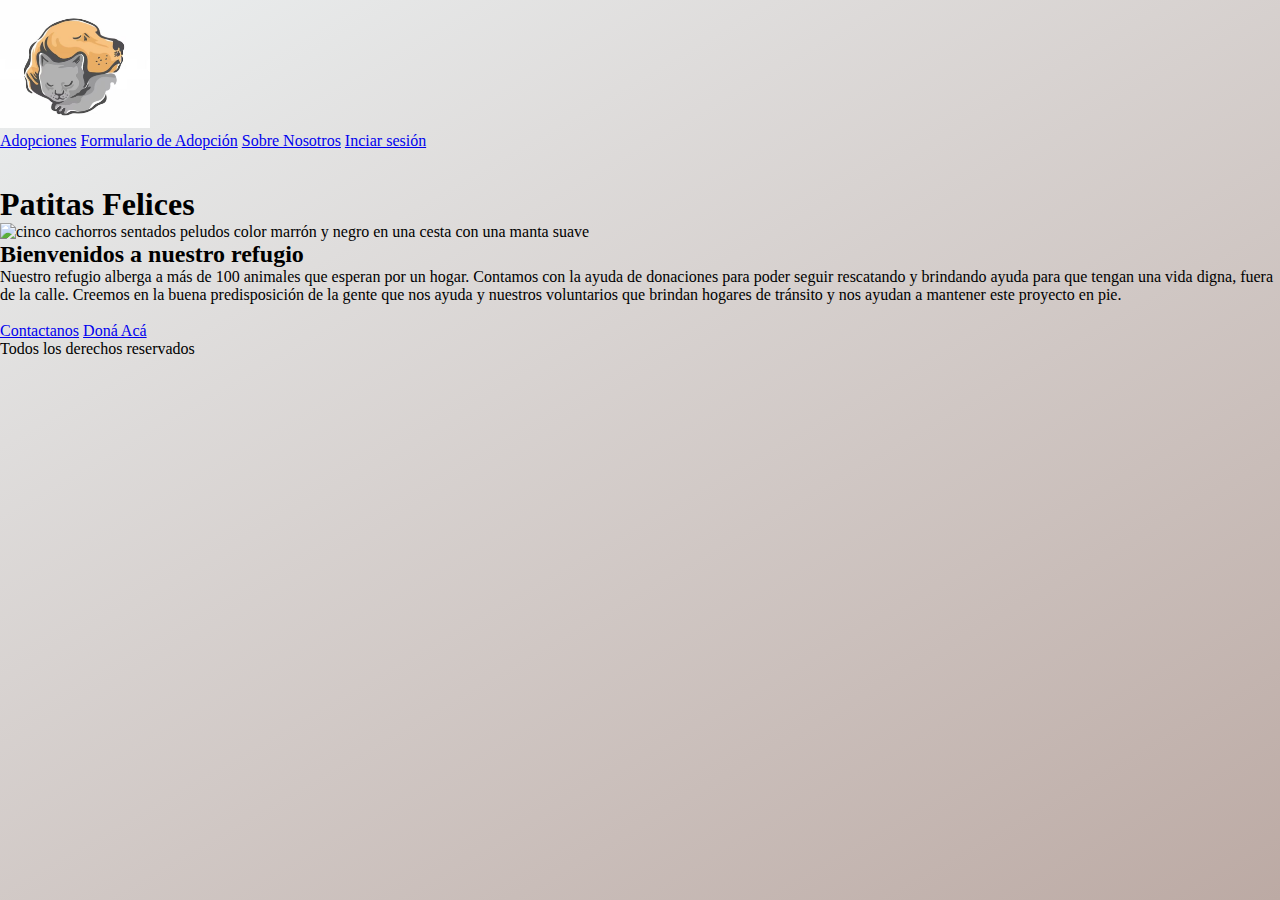
==== index.html @ c06c559c "cambios" ====
<!DOCTYPE html>
<html lang="es">
  <head>
    <meta charset="UTF-8" />
    <meta name="viewport" content="width=device-width, initial-scale=1.0" />
    <title>Patitas Felices</title>
    <link rel="icon" href="img/logo.jpg" />
    <link rel="stylesheet" href="css/style.css" />
  </head>
  <body>
    <header>
      <a href="index.html">
        <img
          src="img/logo-patitas-felices.JPG"
          alt="logo perro y gato del refugio"
          width="150px"
        />
      </a>
      <nav>
        <a href="adopciones.html">Adopciones</a>
        <a href="form.html">Formulario de Adopción</a>
        <a href="nosotros.html">Sobre Nosotros</a>
        <a href="login.html">Inciar sesión</a>
      </nav>
      <br /><br />
    </header>
    <main>
      <h1>Patitas Felices</h1>
      <section>
        <img
          src="img/cachorros-inicio.jpg"
          alt="cinco cachorros sentados peludos color marrón y negro en una cesta con una manta suave"
          width="800"
        />
  
          <h2>Bienvenidos a nuestro refugio</h2>

          <p>
            Nuestro refugio alberga a más de 100 animales que esperan por un
            hogar. Contamos con la ayuda de donaciones para poder seguir
            rescatando y brindando ayuda para que tengan una vida digna, fuera
            de la calle. Creemos en la buena predisposición de la gente que nos
            ayuda y nuestros voluntarios que brindan hogares de tránsito y nos
            ayudan a mantener este proyecto en pie.
          </p>
          <br />
        
      </section>
    </main>
    <footer>
      <a href="contacto">Contactanos</a>
      <a href="donaciones">Doná Acá</a>
      <p>Todos los derechos reservados</p>
    </footer>
  </body>
</html>
---- css/style.css ----
* {
    margin: 0;
    padding: 0;
}

body{
    font-family: Verdana;
    background: linear-gradient(150deg,#ecf0f1, #bcaaa4);
    height: 100vh;
}

.formulario{
    position: absolute;
    padding: 30px;
    top: 50%;
    left: 50%;
    transform: translate(-50%, -50%);
    width: 400px;
    background: white;
    border-radius: 10px;
    
}

.formulario h1 {
    text-align: center;
    color: #383737;
    padding: 0 0 20px 0;
    border-bottom: 1px solid silver;
}

.formulario form {
    padding: 0 40px;
    box-sizing: border-box;
}

form .username {
    position: relative;
    border-bottom: 2px solid #adadad;
    margin: 30px 0;
}

.username input{
    width: 100%;
    padding: 0 5px;
    height: 40px;
    font-size: 16px;
    border: none;
    background: none;
    outline: none;

}

.username label{
    position: absolute;
    top: 50%;
    left: 5px;
    color: #adadad;
    transform: translateY(-50%);
    font-size: 16px;
    transition: .5s;
    
}

.username span::before{
    content: '';
    position: absolute;
    top: 40px;
    left: 0;
    width: 100%;
    height: 2px;
    background: #383737;
    transition: .5s;
}

.username input:focus ~ label,
.username input:focus ~ label{
    top: -5px;
    color:#383737;
}

.username input:focus ~ span ::before,
.username input:focus ~ span::before{
    width: 100%;
}

.recordar{
    margin: -5px 0 20px 5px;
    color: blue;
    cursor: pointer;
}

.recordar:hover{
    text-decoration: underline;
}

input[type="submit"]{
    width: 100%;
    height: 50px;
    border: 1px solid;
    background: #94847e;
    border-radius: 25px;
    font-size: 18px;
    color: white;
    cursor: pointer;
    outline: none;
}

input[type="submit"]:hover{
    border-color: #383737;
    transition: .5s;
}

.registrarse{
    margin: 30px 0;
    text-align: center;
    font-size: 16px;
    color: #383737;
}

.registrarse a{
    color: blue;
    text-decoration: none;
}

.registrarse a:hover{
    text-decoration: underline;
}
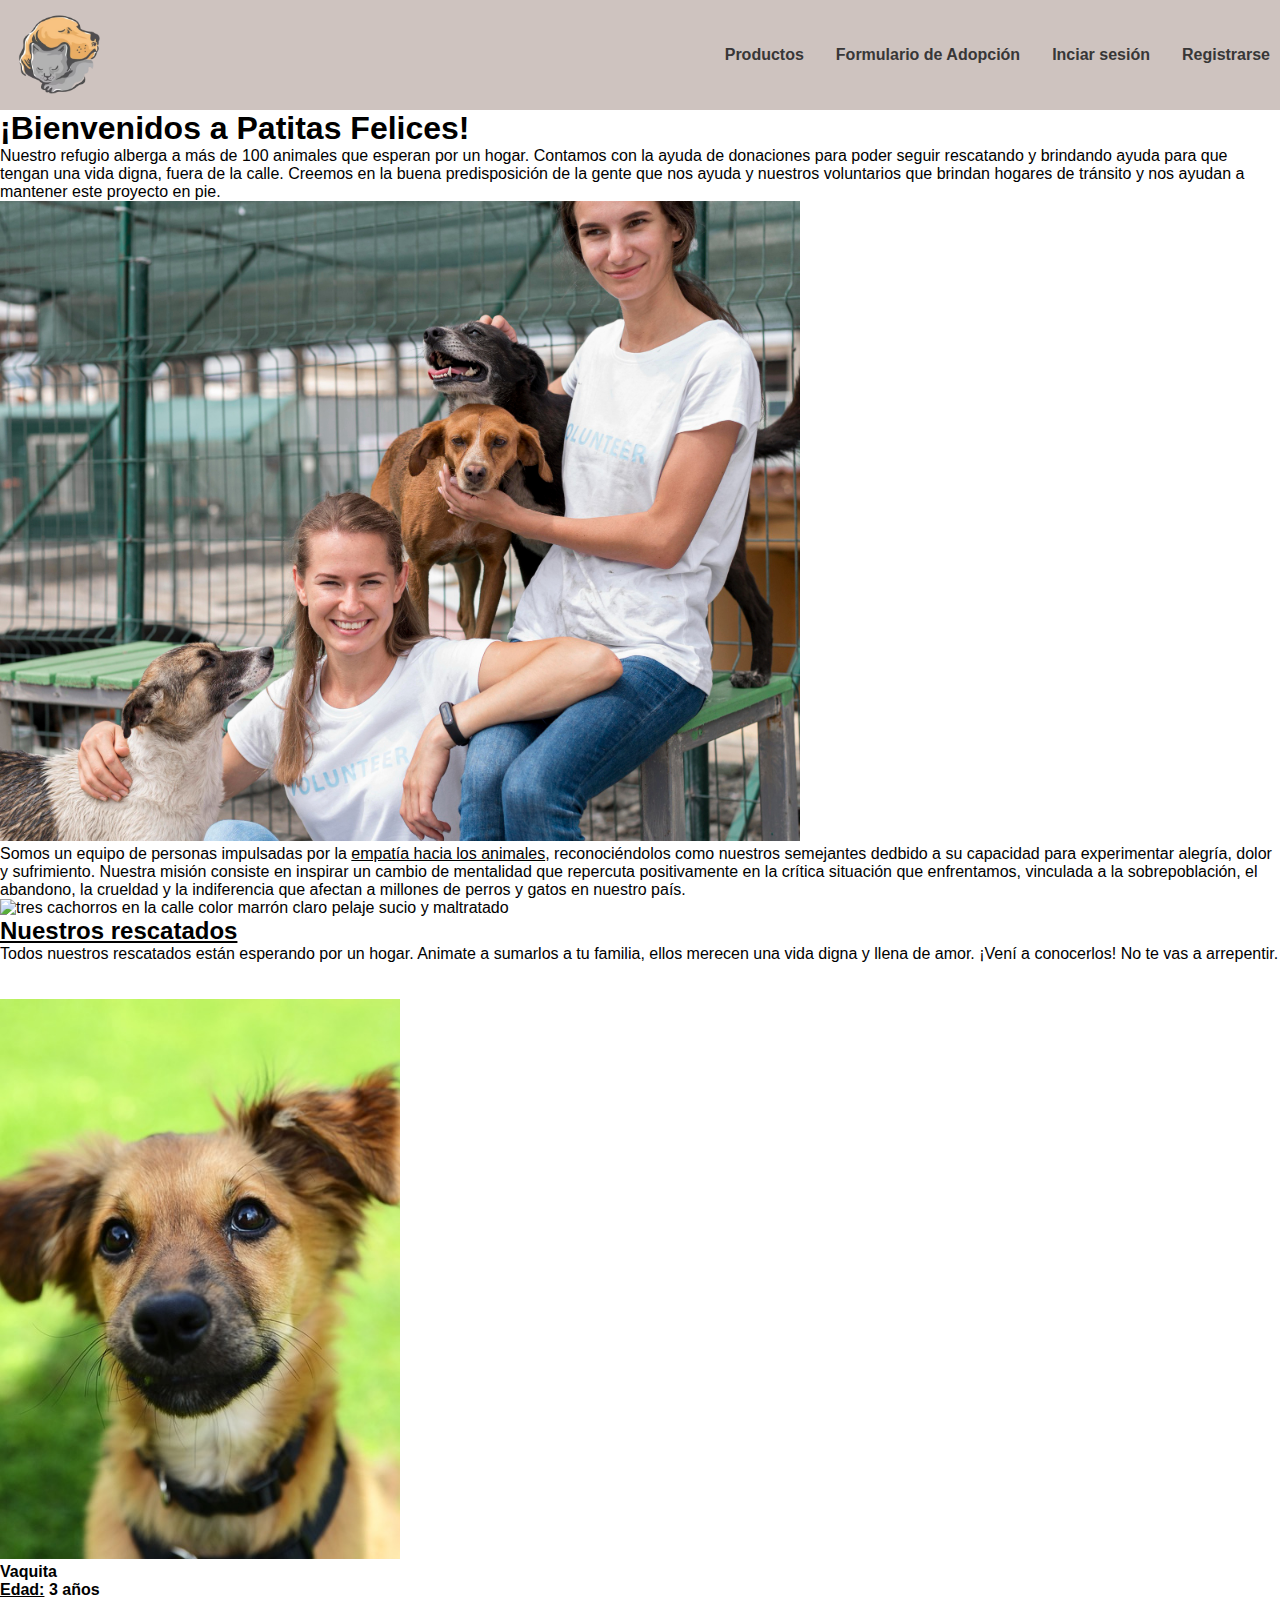
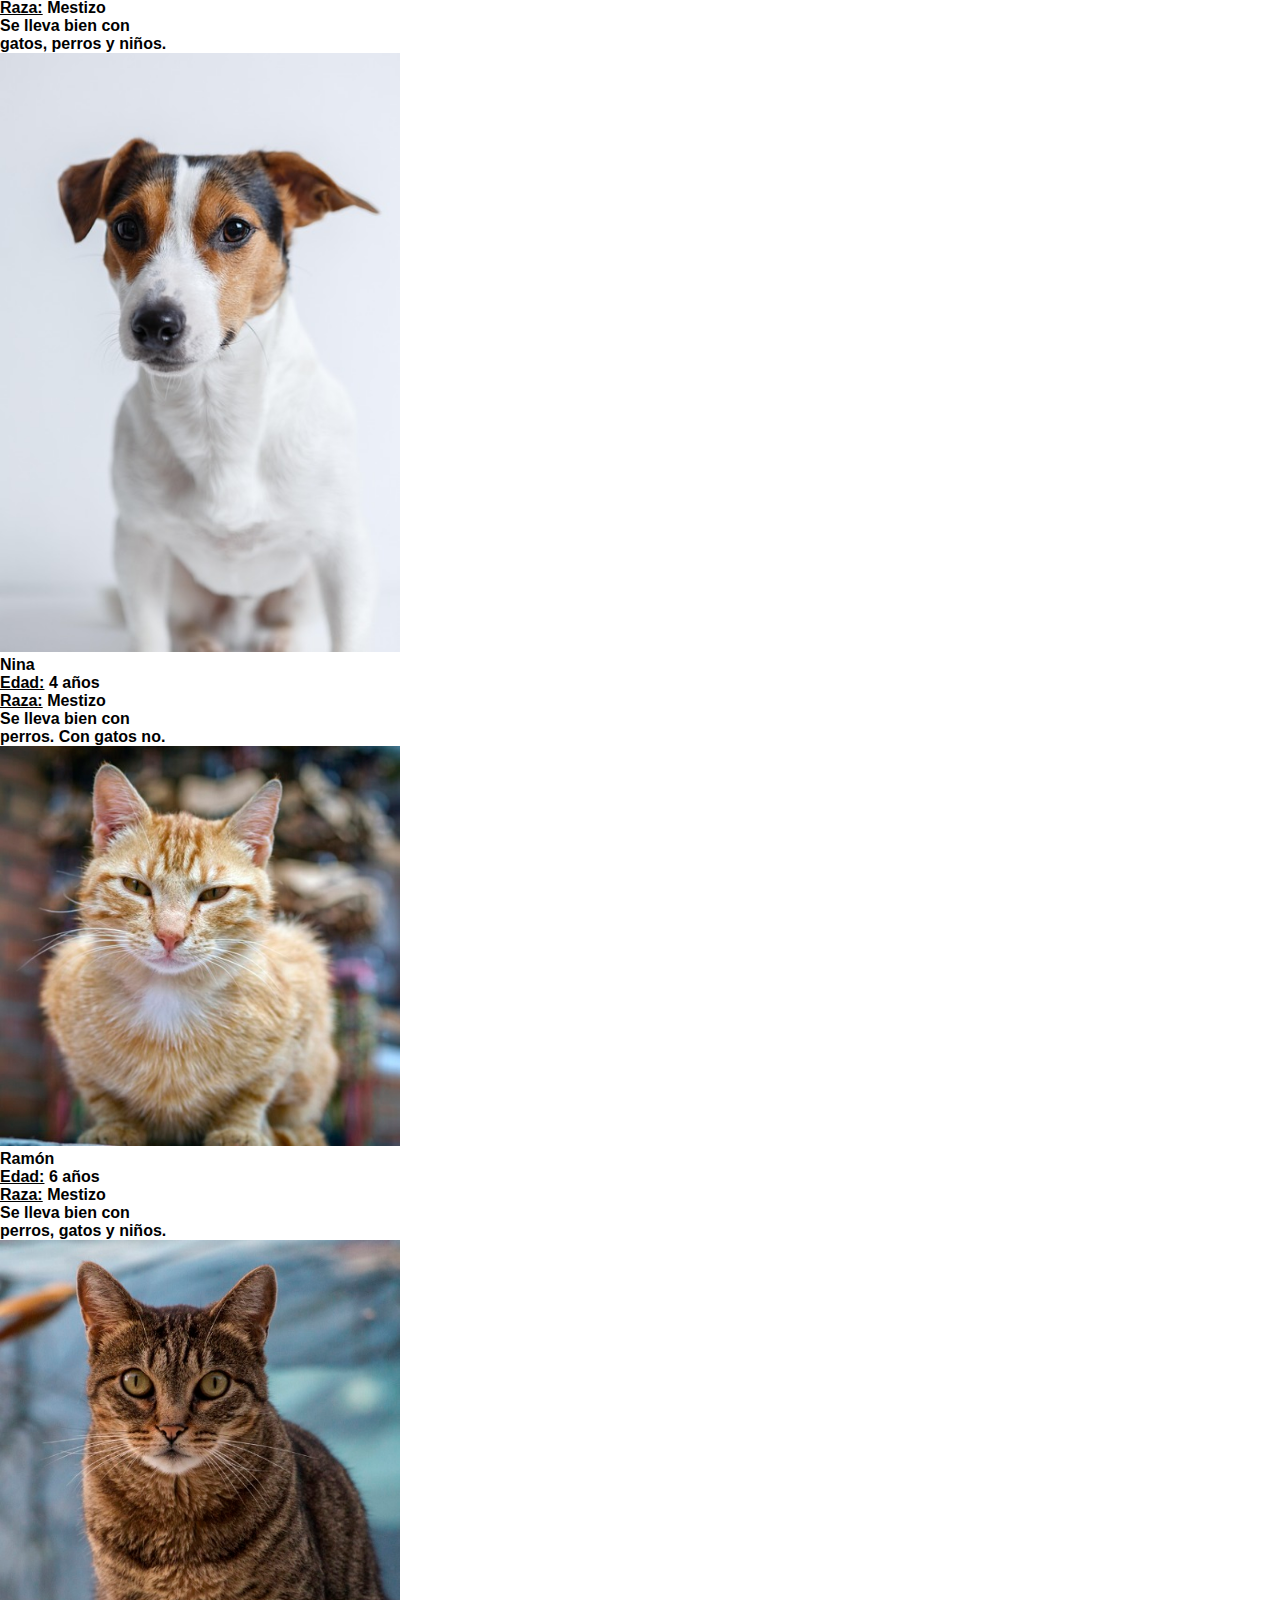
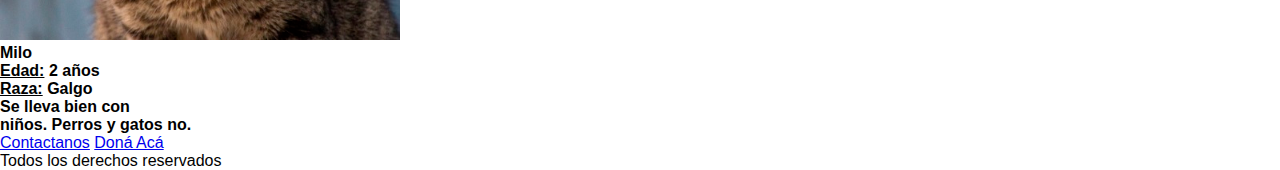
==== commit e144d78f: "cambios header, body, nav y colores" ====
--- a/index.html
+++ b/index.html
@@ -4,47 +4,122 @@
     <meta charset="UTF-8" />
     <meta name="viewport" content="width=device-width, initial-scale=1.0" />
     <title>Patitas Felices</title>
-    <link rel="icon" href="img/logo.jpg" />
+    <link rel="icon" href="img/favicon.PNG" />
     <link rel="stylesheet" href="css/style.css" />
   </head>
   <body>
     <header>
       <a href="index.html">
-        <img
-          src="img/logo-patitas-felices.JPG"
+        <img class="logo-inicio"
+          src="img/favicon.PNG"
           alt="logo perro y gato del refugio"
-          width="150px"
+          width="100px"
         />
       </a>
-      <nav>
-        <a href="adopciones.html">Adopciones</a>
+      <nav class="nav-list">
+        <a href="productos.html">Productos</a>
         <a href="form.html">Formulario de Adopción</a>
-        <a href="nosotros.html">Sobre Nosotros</a>
         <a href="login.html">Inciar sesión</a>
+        <a href="registro.html">Registrarse</a>
       </nav>
-      <br /><br />
     </header>
     <main>
-      <h1>Patitas Felices</h1>
+      
       <section>
+      
+        <h1>¡Bienvenidos a Patitas Felices!</h1>
+
+        <p>
+          Nuestro refugio alberga a más de 100 animales que esperan por un
+          hogar. Contamos con la ayuda de donaciones para poder seguir
+          rescatando y brindando ayuda para que tengan una vida digna, fuera de
+          la calle. Creemos en la buena predisposición de la gente que nos ayuda
+          y nuestros voluntarios que brindan hogares de tránsito y nos ayudan a
+          mantener este proyecto en pie.
+        </p>
+        
         <img
-          src="img/cachorros-inicio.jpg"
-          alt="cinco cachorros sentados peludos color marrón y negro en una cesta con una manta suave"
+        src="img/rescatistas.jpg"
+        alt="rescatistas con perros en el refugio"
+        width="800px"
+      />
+      <p>
+        Somos un equipo de personas impulsadas por la
+        <u>empatía hacia los animales</u>, reconociéndolos como nuestros
+        semejantes dedbido a su capacidad para experimentar alegría, dolor y
+        sufrimiento. Nuestra misión consiste en inspirar un cambio de
+        mentalidad que repercuta positivamente en la crítica situación que
+        enfrentamos, vinculada a la sobrepoblación, el abandono, la crueldad y
+        la indiferencia que afectan a millones de perros y gatos en nuestro
+        país.
+      </p>
+        <img
+          src="img/perritos-inicio.jpg"
+          alt="tres cachorros en la calle color marrón claro pelaje sucio y maltratado"
           width="800"
         />
-  
-          <h2>Bienvenidos a nuestro refugio</h2>
+        
+        <h2><u>Nuestros rescatados</u></h2>
+    <p>
+      Todos nuestros rescatados están esperando por un hogar. Animate a sumarlos
+      a tu familia, ellos merecen una vida digna y llena de amor. ¡Vení a
+      conocerlos! No te vas a arrepentir.
+    </p>
+    <br /><br />
+    <section class="adopciones">
+      <div class="galeria">
+        <div class="cajas-galeria">
+          <div class="caja-img">
+            <img src="img/perro-1.jpg" alt="vaquita" width="400" />
+          </div>
+          <p><b>Vaquita</b></p>
+          <b>
+            <u>Edad:</u> 3 años <br />
+            <u>Raza:</u> Mestizo <br />
+            Se lleva bien con <br />
+            gatos, perros y niños.</b
+          >
+        </div>
 
-          <p>
-            Nuestro refugio alberga a más de 100 animales que esperan por un
-            hogar. Contamos con la ayuda de donaciones para poder seguir
-            rescatando y brindando ayuda para que tengan una vida digna, fuera
-            de la calle. Creemos en la buena predisposición de la gente que nos
-            ayuda y nuestros voluntarios que brindan hogares de tránsito y nos
-            ayudan a mantener este proyecto en pie.
-          </p>
-          <br />
-        
+        <div class="cajas-galeria">
+          <div class="caja-img">
+            <img src="img/perro-2.jpg" alt="nina" width="400" />
+          </div>
+          <p><b>Nina</b></p>
+          <b>
+            <u>Edad:</u> 4 años <br />
+            <u>Raza:</u> Mestizo <br />
+            Se lleva bien con <br />
+            perros. Con gatos no.</b
+          >
+        </div>
+
+        <div class="cajas-galeria">
+          <div class="caja-img">
+            <img src="img/gato-1.jpg" alt="blacky" width="400" />
+          </div>
+          <p><b>Ramón</b></p>
+          <b>
+            <u>Edad:</u> 6 años <br />
+            <u>Raza:</u> Mestizo <br />
+            Se lleva bien con <br />
+            perros, gatos y niños.</b
+          >
+        </div>
+
+        <div class="cajas-galeria">
+          <div class="caja-img">
+            <img src="img/gato-2.jpg" alt="milo" width="400" />
+          </div>
+          <p><b>Milo</b></p>
+          <b>
+            <u>Edad:</u> 2 años <br />
+            <u>Raza:</u> Galgo <br />
+            Se lleva bien con <br />
+            niños. Perros y gatos no.</b
+          >
+        </div>
+      </div>
       </section>
     </main>
     <footer>
--- a/css/style.css
+++ b/css/style.css
@@ -1,23 +1,71 @@
 * {
     margin: 0;
     padding: 0;
-}
-
-body{
-    font-family: Verdana;
-    background: linear-gradient(150deg,#ecf0f1, #bcaaa4);
-    height: 100vh;
-}
+    box-sizing: border-box;
+}
+
+body {
+    display: flex;
+    flex-direction: column;
+    min-height: 100vh;
+    font-family: "Roboto", sans-serif;
+}
+
+header{
+    display: flex;
+    align-items: center;
+    justify-content: space-between;
+    padding: 10px;
+    background-color: #cec3bf ;
+    font-weight: bold;
+    
+}
+
+.logo-inicio{
+    max-width: 15rem;
+
+ }
+
+
+.nav-list {
+    list-style-type: none;
+    display: flex;
+    gap: 2rem;
+     
+}
+
+.nav-list a {
+    text-decoration: none;
+    color: #383737;
+}
+
+.nav-list a:hover{
+    background-color:#94847e ;
+    color: white;
+    border-radius: 10px;
+    padding: 8px;
+    transition: .3s;
+   
+
+}
+
+ .bodyformularios{
+    
+    background: #ecf0f1;
+    min-height: 100vh;
+}
+
 
 .formulario{
     position: absolute;
     padding: 30px;
-    top: 50%;
+    top: 55%;
     left: 50%;
     transform: translate(-50%, -50%);
     width: 400px;
-    background: white;
+    background: rgb(253, 253, 253);
     border-radius: 10px;
+    box-shadow: 3px 3px 10px #a2a2a2;
     
 }
 
@@ -35,7 +83,7 @@
 
 form .username {
     position: relative;
-    border-bottom: 2px solid #adadad;
+    border-bottom: 2px solid #797979;
     margin: 30px 0;
 }
 
@@ -54,12 +102,37 @@
     position: absolute;
     top: 50%;
     left: 5px;
-    color: #adadad;
+    color: #797979;
     transform: translateY(-50%);
     font-size: 16px;
     transition: .5s;
     
 }
+.opcionesadopciones{
+    color: #797979;
+    margin-bottom: 15px;
+     
+}
+
+.select select{
+    text-align: center;
+    width: 100%;
+    height: 50px;
+    border: 2px solid;
+    background: #ffffff;
+    border-radius: 12px;
+    font-size: 18px;
+    color: #797979;
+    cursor: pointer;
+    outline: none;
+}
+
+.select select:hover{
+    border-color: #383737;
+    transition: .5s;
+}
+
+
 
 .username span::before{
     content: '';
@@ -105,10 +178,29 @@
     outline: none;
 }
 
+input[type="reset"]{
+    margin-top: 15px;
+    width: 100%;
+    height: 50px;
+    border: 1px solid;
+    background: #94847e;
+    border-radius: 25px;
+    font-size: 18px;
+    color: white;
+    cursor: pointer;
+    outline: none;
+}
+
 input[type="submit"]:hover{
     border-color: #383737;
     transition: .5s;
 }
+
+input[type="reset"]:hover{
+    border-color: #383737;
+    transition: .5s;
+}
+
 
 .registrarse{
     margin: 30px 0;
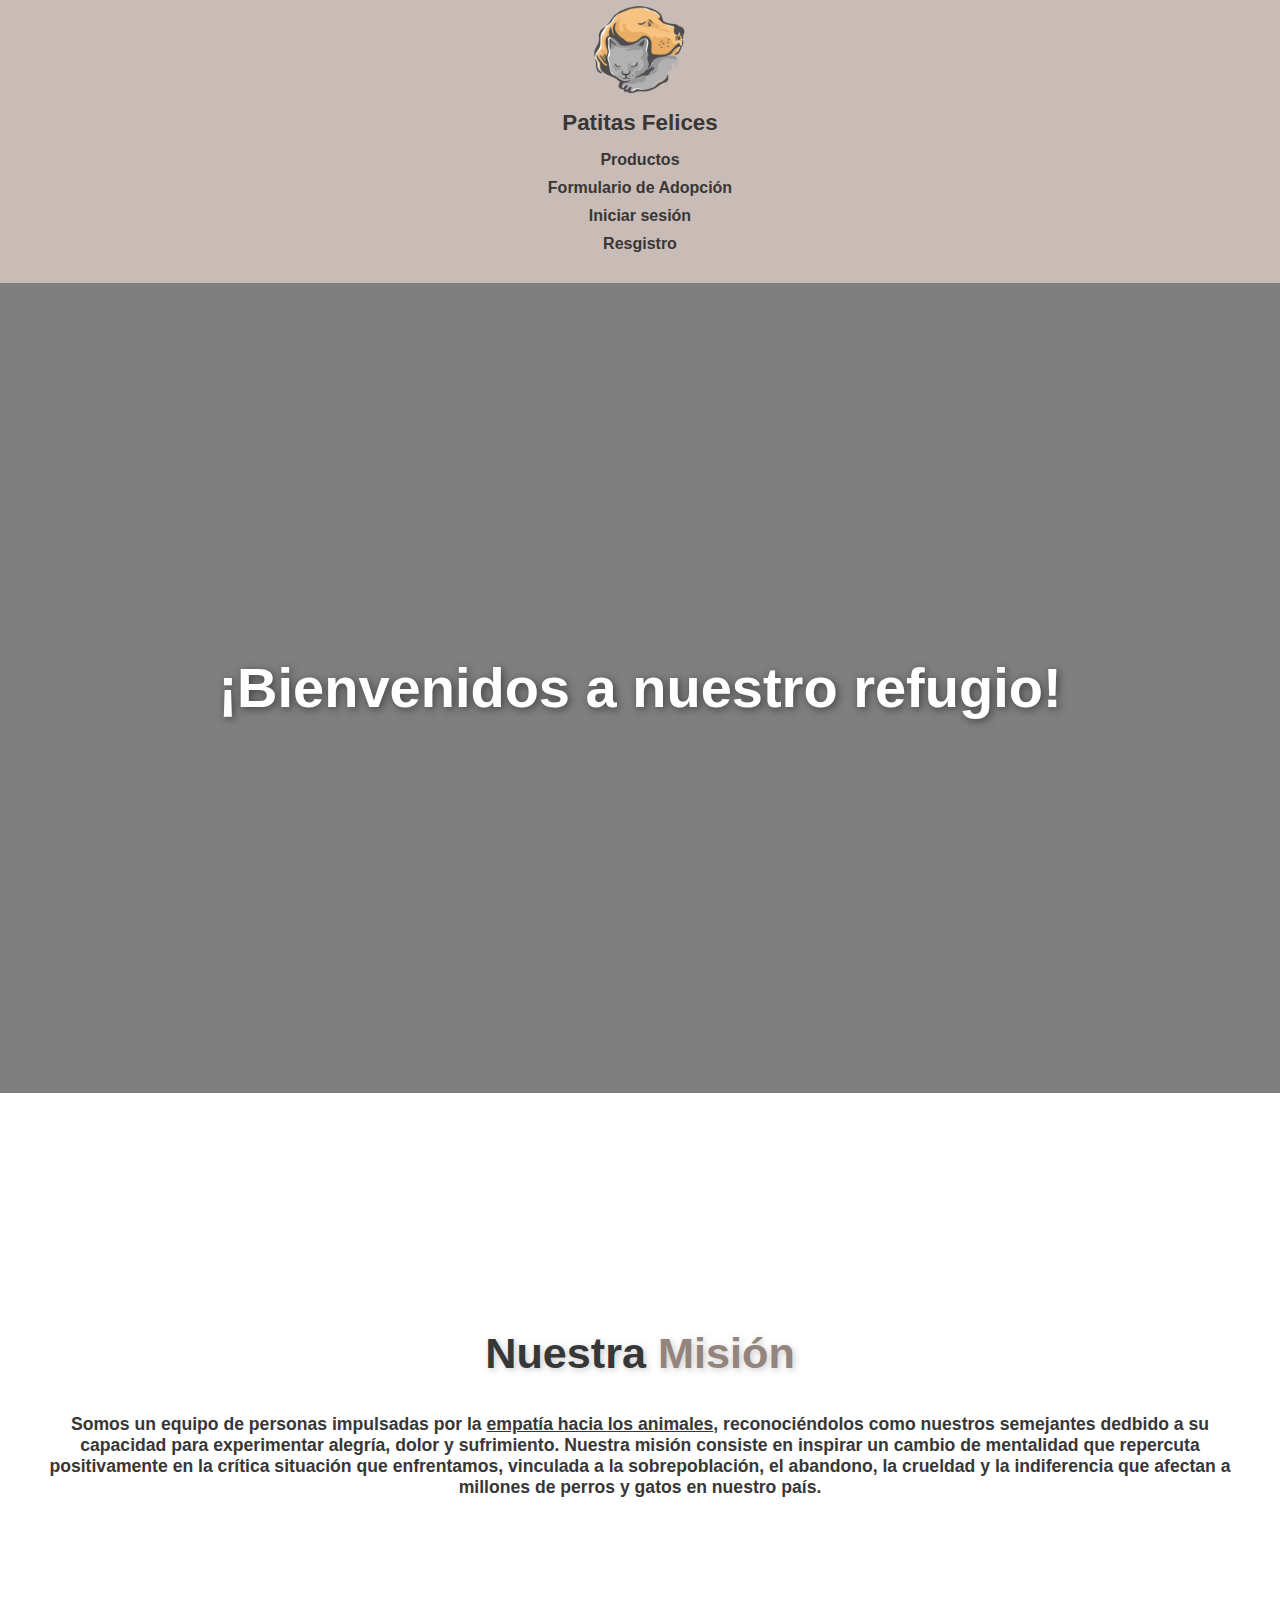
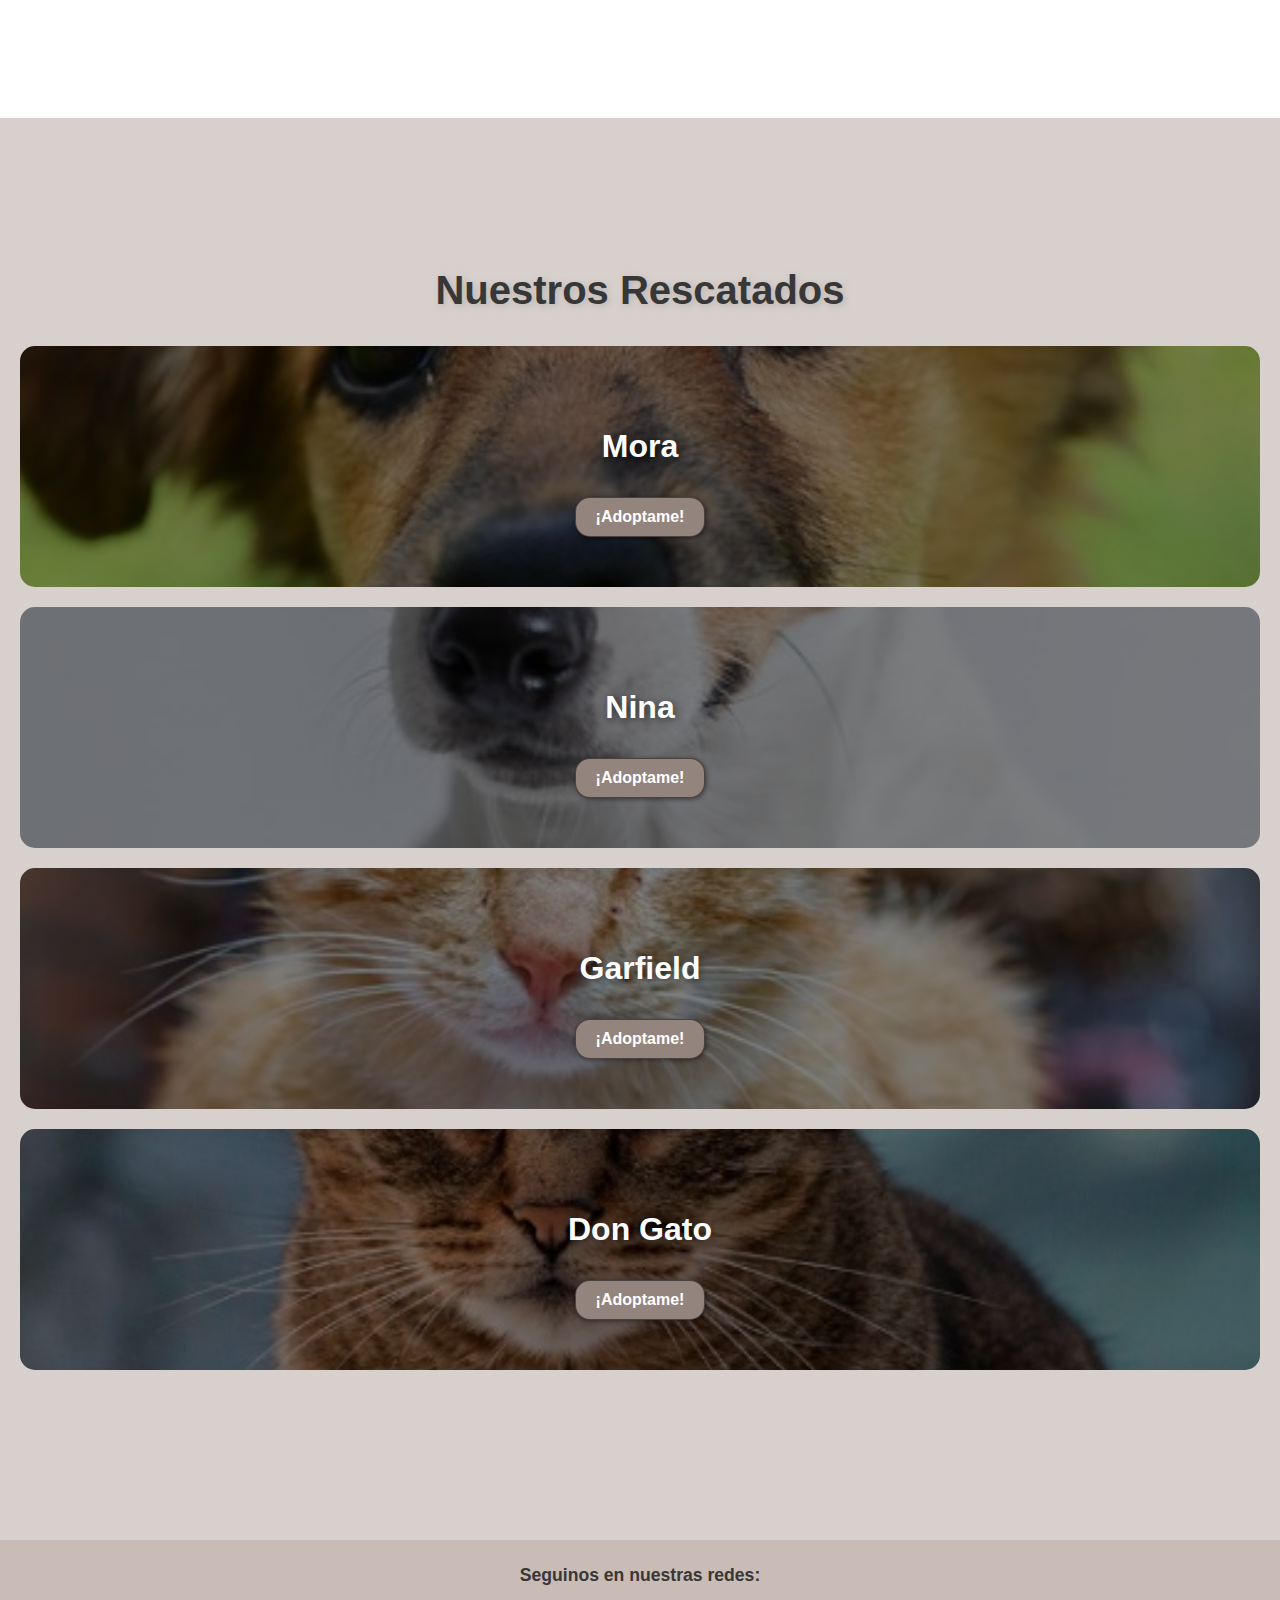
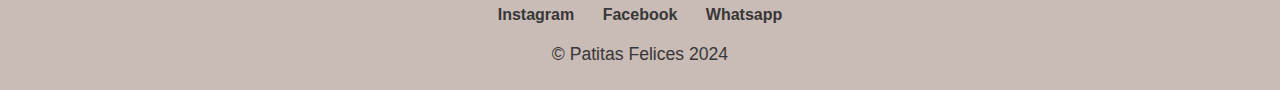
==== commit 08053d1b: "cambio de estilos en forms y en botones" ====
--- a/index.html
+++ b/index.html
@@ -4,128 +4,82 @@
     <meta charset="UTF-8" />
     <meta name="viewport" content="width=device-width, initial-scale=1.0" />
     <title>Patitas Felices</title>
-    <link rel="icon" href="img/favicon.PNG" />
     <link rel="stylesheet" href="css/style.css" />
   </head>
   <body>
     <header>
-      <a href="index.html">
-        <img class="logo-inicio"
-          src="img/favicon.PNG"
-          alt="logo perro y gato del refugio"
-          width="100px"
-        />
-      </a>
-      <nav class="nav-list">
-        <a href="productos.html">Productos</a>
-        <a href="form.html">Formulario de Adopción</a>
-        <a href="login.html">Inciar sesión</a>
-        <a href="registro.html">Registrarse</a>
-      </nav>
+      <div class="container">
+        <a href="index.html"
+          ><img src="img/favicon.PNG" alt="logo gato y perro juntos"
+        /></a>
+        <p class="logo-texto">Patitas Felices</p>
+        <nav>
+          <a href="productos.html">Productos</a>
+          <a href="form.html">Formulario de Adopción</a>
+          <a href="login.html">Iniciar sesión</a>
+          <a href="registro.html">Resgistro</a>
+        </nav>
+      </div>
     </header>
-    <main>
-      
-      <section>
-      
-        <h1>¡Bienvenidos a Patitas Felices!</h1>
 
+    <section id="hero">
+      <h1>¡Bienvenidos a nuestro refugio!</h1>
+    </section>
+
+    <section id="sobre-nosotros">
+      <div class="container">
+        <div class="imagen-nosotros"></div>
+        <h2>Nuestra <span class="color-acento">Misión</span></h2>
         <p>
-          Nuestro refugio alberga a más de 100 animales que esperan por un
-          hogar. Contamos con la ayuda de donaciones para poder seguir
-          rescatando y brindando ayuda para que tengan una vida digna, fuera de
-          la calle. Creemos en la buena predisposición de la gente que nos ayuda
-          y nuestros voluntarios que brindan hogares de tránsito y nos ayudan a
-          mantener este proyecto en pie.
+          Somos un equipo de personas impulsadas por la
+          <u>empatía hacia los animales</u>, reconociéndolos como nuestros
+          semejantes dedbido a su capacidad para experimentar alegría, dolor y
+          sufrimiento. Nuestra misión consiste en inspirar un cambio de
+          mentalidad que repercuta positivamente en la crítica situación que
+          enfrentamos, vinculada a la sobrepoblación, el abandono, la crueldad y
+          la indiferencia que afectan a millones de perros y gatos en nuestro
+          país.
         </p>
-        
-        <img
-        src="img/rescatistas.jpg"
-        alt="rescatistas con perros en el refugio"
-        width="800px"
-      />
-      <p>
-        Somos un equipo de personas impulsadas por la
-        <u>empatía hacia los animales</u>, reconociéndolos como nuestros
-        semejantes dedbido a su capacidad para experimentar alegría, dolor y
-        sufrimiento. Nuestra misión consiste en inspirar un cambio de
-        mentalidad que repercuta positivamente en la crítica situación que
-        enfrentamos, vinculada a la sobrepoblación, el abandono, la crueldad y
-        la indiferencia que afectan a millones de perros y gatos en nuestro
-        país.
-      </p>
-        <img
-          src="img/perritos-inicio.jpg"
-          alt="tres cachorros en la calle color marrón claro pelaje sucio y maltratado"
-          width="800"
-        />
-        
-        <h2><u>Nuestros rescatados</u></h2>
-    <p>
-      Todos nuestros rescatados están esperando por un hogar. Animate a sumarlos
-      a tu familia, ellos merecen una vida digna y llena de amor. ¡Vení a
-      conocerlos! No te vas a arrepentir.
-    </p>
-    <br /><br />
-    <section class="adopciones">
-      <div class="galeria">
-        <div class="cajas-galeria">
-          <div class="caja-img">
-            <img src="img/perro-1.jpg" alt="vaquita" width="400" />
+      </div>
+    </section>
+
+    <section id="nuestros-rescatados">
+      <div class="container">
+        <h2>Nuestros Rescatados</h2>
+        <div class="adopciones">
+          <div class="card">
+            <h3>Mora</h3>
+            <p>info rescatado</p>
+            <button>¡Adoptame!</button>
           </div>
-          <p><b>Vaquita</b></p>
-          <b>
-            <u>Edad:</u> 3 años <br />
-            <u>Raza:</u> Mestizo <br />
-            Se lleva bien con <br />
-            gatos, perros y niños.</b
-          >
-        </div>
-
-        <div class="cajas-galeria">
-          <div class="caja-img">
-            <img src="img/perro-2.jpg" alt="nina" width="400" />
+          <div class="card">
+            <h3>Nina</h3>
+            <p>info rescatado</p>
+            <button>¡Adoptame!</button>
           </div>
-          <p><b>Nina</b></p>
-          <b>
-            <u>Edad:</u> 4 años <br />
-            <u>Raza:</u> Mestizo <br />
-            Se lleva bien con <br />
-            perros. Con gatos no.</b
-          >
-        </div>
-
-        <div class="cajas-galeria">
-          <div class="caja-img">
-            <img src="img/gato-1.jpg" alt="blacky" width="400" />
+          <div class="card">
+            <h3>Garfield</h3>
+            <p>info rescatado</p>
+            <button>¡Adoptame!</button>
           </div>
-          <p><b>Ramón</b></p>
-          <b>
-            <u>Edad:</u> 6 años <br />
-            <u>Raza:</u> Mestizo <br />
-            Se lleva bien con <br />
-            perros, gatos y niños.</b
-          >
-        </div>
-
-        <div class="cajas-galeria">
-          <div class="caja-img">
-            <img src="img/gato-2.jpg" alt="milo" width="400" />
+          <div class="card">
+            <h3>Don Gato</h3>
+            <p>info rescatado</p>
+            <button>¡Adoptame!</button>
           </div>
-          <p><b>Milo</b></p>
-          <b>
-            <u>Edad:</u> 2 años <br />
-            <u>Raza:</u> Galgo <br />
-            Se lleva bien con <br />
-            niños. Perros y gatos no.</b
-          >
         </div>
       </div>
-      </section>
-    </main>
+    </section>
     <footer>
-      <a href="contacto">Contactanos</a>
-      <a href="donaciones">Doná Acá</a>
-      <p>Todos los derechos reservados</p>
+      <div class="container">
+        <h4>Seguinos en nuestras redes:</h4>
+        <div class="footer-links">
+          <a href="#">Instagram</a>
+          <a href="#">Facebook</a>
+          <a href="#">Whatsapp</a>
+        </div>
+        <p>&copy; Patitas Felices 2024</p>
+      </div>
     </footer>
   </body>
 </html>
--- a/css/style.css
+++ b/css/style.css
@@ -1,219 +1,204 @@
-* {
+*{
+    box-sizing: border-box;
+}
+
+body{
+    font-family: 'Roboto',sans-serif ;
     margin: 0;
-    padding: 0;
-    box-sizing: border-box;
-}
-
-body {
-    display: flex;
-    flex-direction: column;
     min-height: 100vh;
-    font-family: "Roboto", sans-serif;
-}
-
-header{
-    display: flex;
-    align-items: center;
-    justify-content: space-between;
-    padding: 10px;
-    background-color: #cec3bf ;
-    font-weight: bold;
-    
-}
-
-.logo-inicio{
-    max-width: 15rem;
-
- }
-
-
-.nav-list {
-    list-style-type: none;
-    display: flex;
-    gap: 2rem;
-     
-}
-
-.nav-list a {
-    text-decoration: none;
-    color: #383737;
-}
-
-.nav-list a:hover{
-    background-color:#94847e ;
-    color: white;
-    border-radius: 10px;
-    padding: 8px;
-    transition: .3s;
-   
-
-}
-
- .bodyformularios{
-    
-    background: #ecf0f1;
-    min-height: 100vh;
-}
-
-
-.formulario{
-    position: absolute;
-    padding: 30px;
-    top: 55%;
-    left: 50%;
-    transform: translate(-50%, -50%);
-    width: 400px;
-    background: rgb(253, 253, 253);
-    border-radius: 10px;
-    box-shadow: 3px 3px 10px #a2a2a2;
-    
-}
-
-.formulario h1 {
-    text-align: center;
-    color: #383737;
-    padding: 0 0 20px 0;
-    border-bottom: 1px solid silver;
-}
-
-.formulario form {
-    padding: 0 40px;
-    box-sizing: border-box;
-}
-
-form .username {
-    position: relative;
-    border-bottom: 2px solid #797979;
-    margin: 30px 0;
-}
-
-.username input{
-    width: 100%;
-    padding: 0 5px;
-    height: 40px;
-    font-size: 16px;
-    border: none;
-    background: none;
-    outline: none;
-
-}
-
-.username label{
-    position: absolute;
-    top: 50%;
-    left: 5px;
-    color: #797979;
-    transform: translateY(-50%);
-    font-size: 16px;
-    transition: .5s;
-    
-}
-.opcionesadopciones{
-    color: #797979;
-    margin-bottom: 15px;
-     
-}
-
-.select select{
-    text-align: center;
-    width: 100%;
-    height: 50px;
-    border: 2px solid;
-    background: #ffffff;
-    border-radius: 12px;
-    font-size: 18px;
-    color: #797979;
+}
+
+h1{font-size: 3.5em;}
+h2{font-size: 2.7em;}
+h3{font-size: 2em;}
+h4{font-size: 1.3em;}
+p{font-size: 1.2em;}
+
+button{
+    font-size: 1em;
+    font-weight: bold;
+    padding: 10px 20px;
+    border-radius: 15px;
+    border: 1px solid rgba(0, 0, 0, 0.5);
+    box-shadow: 1px 1px 5px rgba(0, 0, 0, 0.5);
+    color: white;
+    background-color: #94847e;
     cursor: pointer;
     outline: none;
 }
 
-.select select:hover{
+button:hover{
     border-color: #383737;
+    font-weight: bold;
+    background-color: white;
+    color: #94847e;
     transition: .5s;
 }
 
-
-
-.username span::before{
-    content: '';
-    position: absolute;
-    top: 40px;
-    left: 0;
-    width: 100%;
-    height: 2px;
-    background: #383737;
-    transition: .5s;
-}
-
-.username input:focus ~ label,
-.username input:focus ~ label{
-    top: -5px;
-    color:#383737;
-}
-
-.username input:focus ~ span ::before,
-.username input:focus ~ span::before{
-    width: 100%;
-}
-
-.recordar{
-    margin: -5px 0 20px 5px;
-    color: blue;
-    cursor: pointer;
-}
-
-.recordar:hover{
-    text-decoration: underline;
-}
-
-input[type="submit"]{
-    width: 100%;
-    height: 50px;
-    border: 1px solid;
-    background: #94847e;
-    border-radius: 25px;
-    font-size: 18px;
-    color: white;
-    cursor: pointer;
-    outline: none;
-}
-
-input[type="reset"]{
-    margin-top: 15px;
-    width: 100%;
-    height: 50px;
-    border: 1px solid;
-    background: #94847e;
-    border-radius: 25px;
-    font-size: 18px;
-    color: white;
-    cursor: pointer;
-    outline: none;
-}
-
-input[type="submit"]:hover{
-    border-color: #383737;
-    transition: .5s;
-}
-
-input[type="reset"]:hover{
-    border-color: #383737;
-    transition: .5s;
-}
-
-
-.registrarse{
-    margin: 30px 0;
-    text-align: center;
-    font-size: 16px;
-    color: #383737;
-}
-
-.registrarse a{
-    color: blue;
+.container{
+    max-width: 1400px;
+    margin: auto;
+}
+
+.container img{
+    max-width: 7em;
+}
+
+.color-acento{
+    color: #94847e;
+}
+
+header{
+    background-color: #c9bbb5 ;
+}
+
+header .container{
+    display: flex;
+    flex-direction: column;
+    align-items: center;
+}
+
+header .logo-texto{
+    margin: 0;
+    padding: 10px;
+    font-weight: bold;
+    color: #383737;
+    font-size: 1.4em;
+}
+
+
+header nav{
+    display: flex;
+    flex-direction: column;
+    text-align: center;
+    padding-bottom: 25px;
+}
+
+nav a{
+    padding: 5px 12px;
     text-decoration: none;
-}
-
-.registrarse a:hover{
-    text-decoration: underline;
+    font-weight: bold;
+    color: #383737;
+}
+
+nav a:hover{
+    background-color: #94847e;
+    color: white;
+    border-radius: 8px;
+    transition: .3s;
+}
+
+#hero{
+    display: flex;
+    flex-direction: column;
+    align-items: center;
+    justify-content: center;
+    text-align: center;
+    height: 90vh;
+    background-image: linear-gradient(0deg,rgba(0,0,0,0.5),rgba(0,0,0,0.5)), url(/img/perritos-inicio.jpg);
+    background-repeat: no-repeat;
+    background-size: cover;
+    background-position: center center;
+}
+
+#hero h1{
+    color: white;
+    text-shadow: 2px 2px 8px rgba(0, 0, 0, 0.5);
+}
+
+
+#sobre-nosotros .container{
+    text-align: center;
+    padding: 200px 12px;
+}
+
+#sobre-nosotros h2{
+    color: #383737;
+    text-shadow: 2px 2px 6px rgba(156, 155, 155, 0.5);
+}
+
+#sobre-nosotros p{
+    font-weight: 600;
+}
+
+#nuestros-rescatados{
+    background-color: #cec3bfc9;
+    color: white;
+    text-align: center;
+}
+
+#nuestros-rescatados .container{
+    padding: 150px 0px;
+}
+
+#nuestros-rescatados h2{
+    margin-top: 0;
+    font-size: 2.5em;
+    color: #383737;
+    text-shadow: 2px 2px 6px rgba(156, 155, 155, 0.5);
+}
+
+#nuestros-rescatados h3{
+    text-shadow: 2px 2px 8px rgba(0, 0, 0, 0.5);
+}
+
+#nuestros-rescatados p{
+    display: none;
+}
+
+#nuestros-rescatados .card{
+    background-position: center center;
+    background-size: cover;
+    padding: 50px;
+    margin: 20px;
+    border-radius: 15px;
+}
+
+.card:first-child{
+    background-image: linear-gradient(0deg,rgba(0,0,0,0.5),rgba(0,0,0,0.5)) ,url(/img/perro-1.jpg);
+}
+
+.card:nth-child(2){
+    background-image: linear-gradient(0deg,rgba(0,0,0,0.5),rgba(0,0,0,0.5)) ,url(/img/perro-2.jpg);
+}
+
+.card:nth-child(3){
+    background-image: linear-gradient(0deg,rgba(0,0,0,0.5),rgba(0,0,0,0.5)) ,url(/img/gato-1.jpg);
+}
+
+.card:nth-child(4){
+    background-image: linear-gradient(0deg,rgba(0,0,0,0.5),rgba(0,0,0,0.5)) ,url(/img/gato-2.jpg);
+}
+
+footer{
+    background-color: #c9bbb5 ;
+    bottom: 0;
+}
+
+footer h4, p {
+    margin: 20px;
+    font-size: 1.1em;
+    color: #383737;
+}
+
+footer .container{
+    height: 150px;
+    display: flex;
+    flex-direction: column;
+    justify-content: center;
+    align-items: center;
+}
+
+.footer-links a{
+    padding: 5px 12px;
+    text-decoration: none;
+    font-weight: bold;
+    color: #383737;
+}
+
+.footer-links a:hover{
+    background-color: #94847e;
+    color: white;
+    border-radius: 8px;
+    transition: .3s;
 }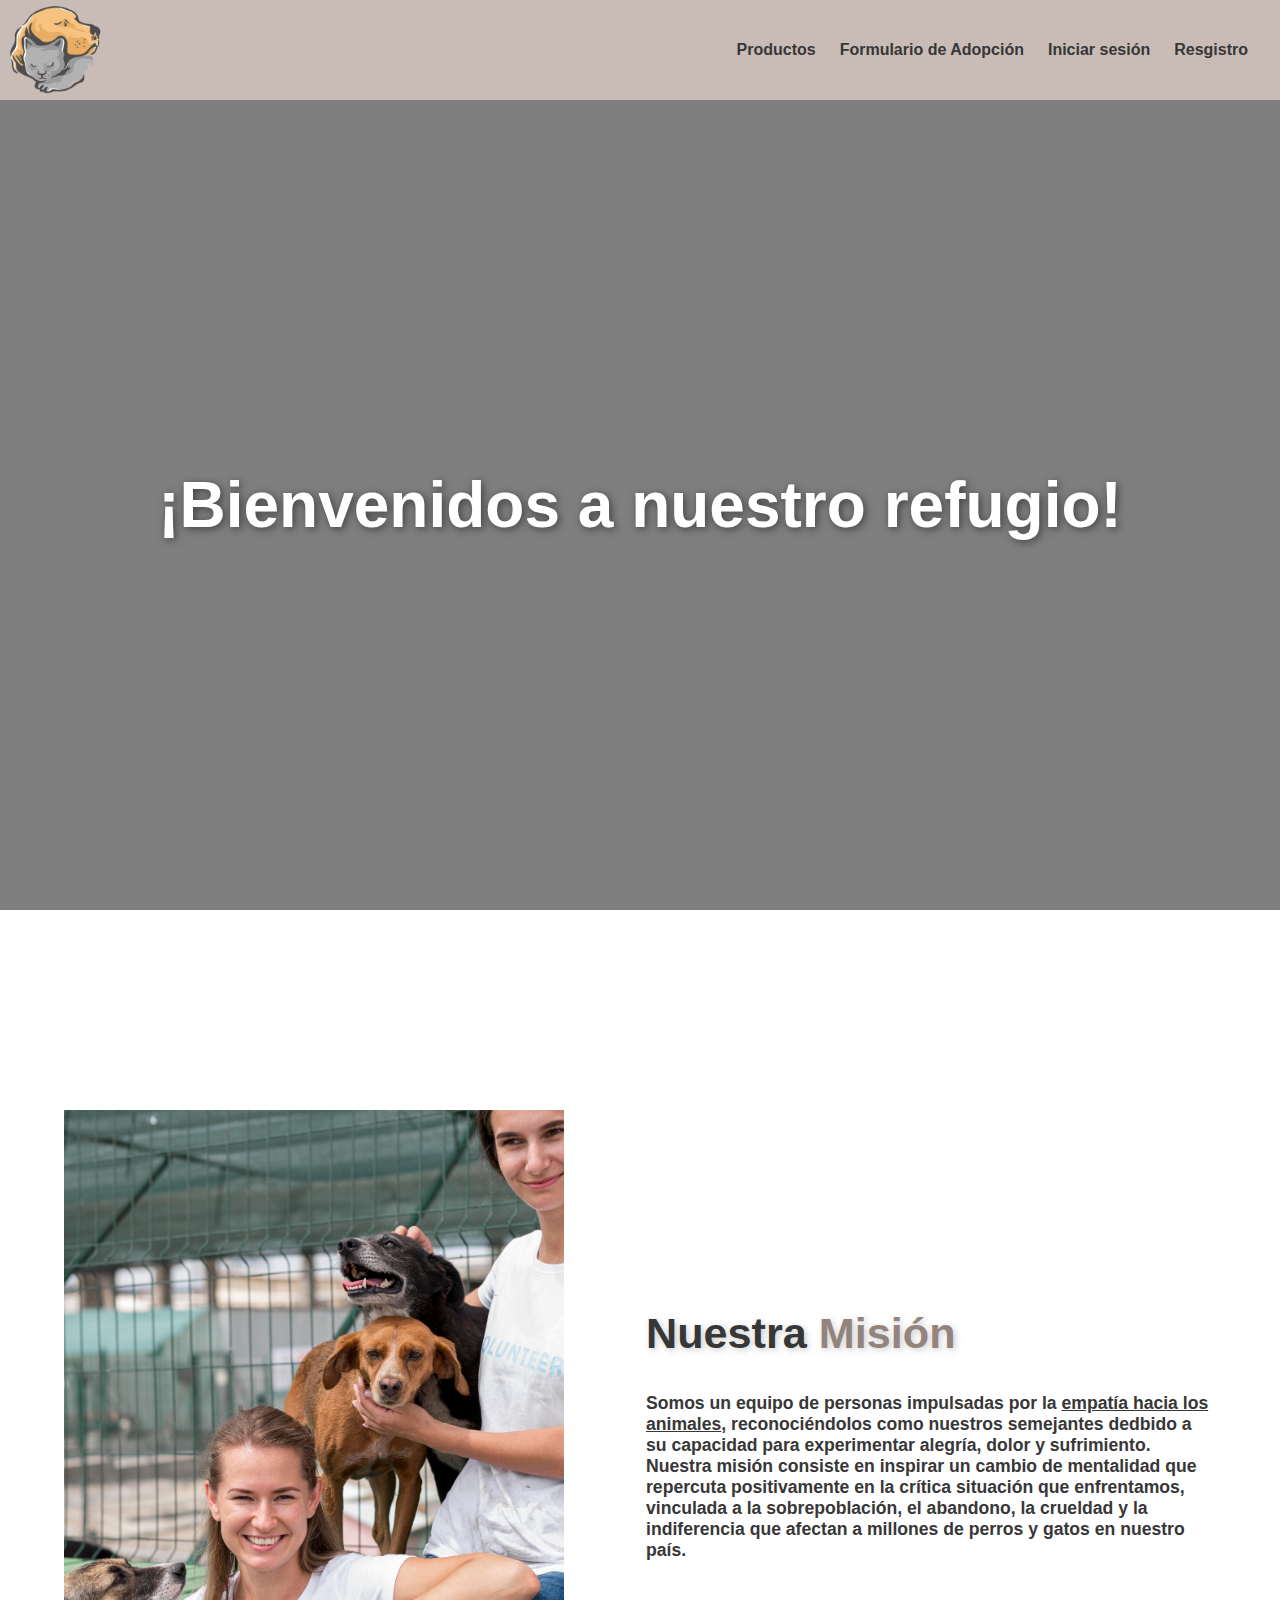
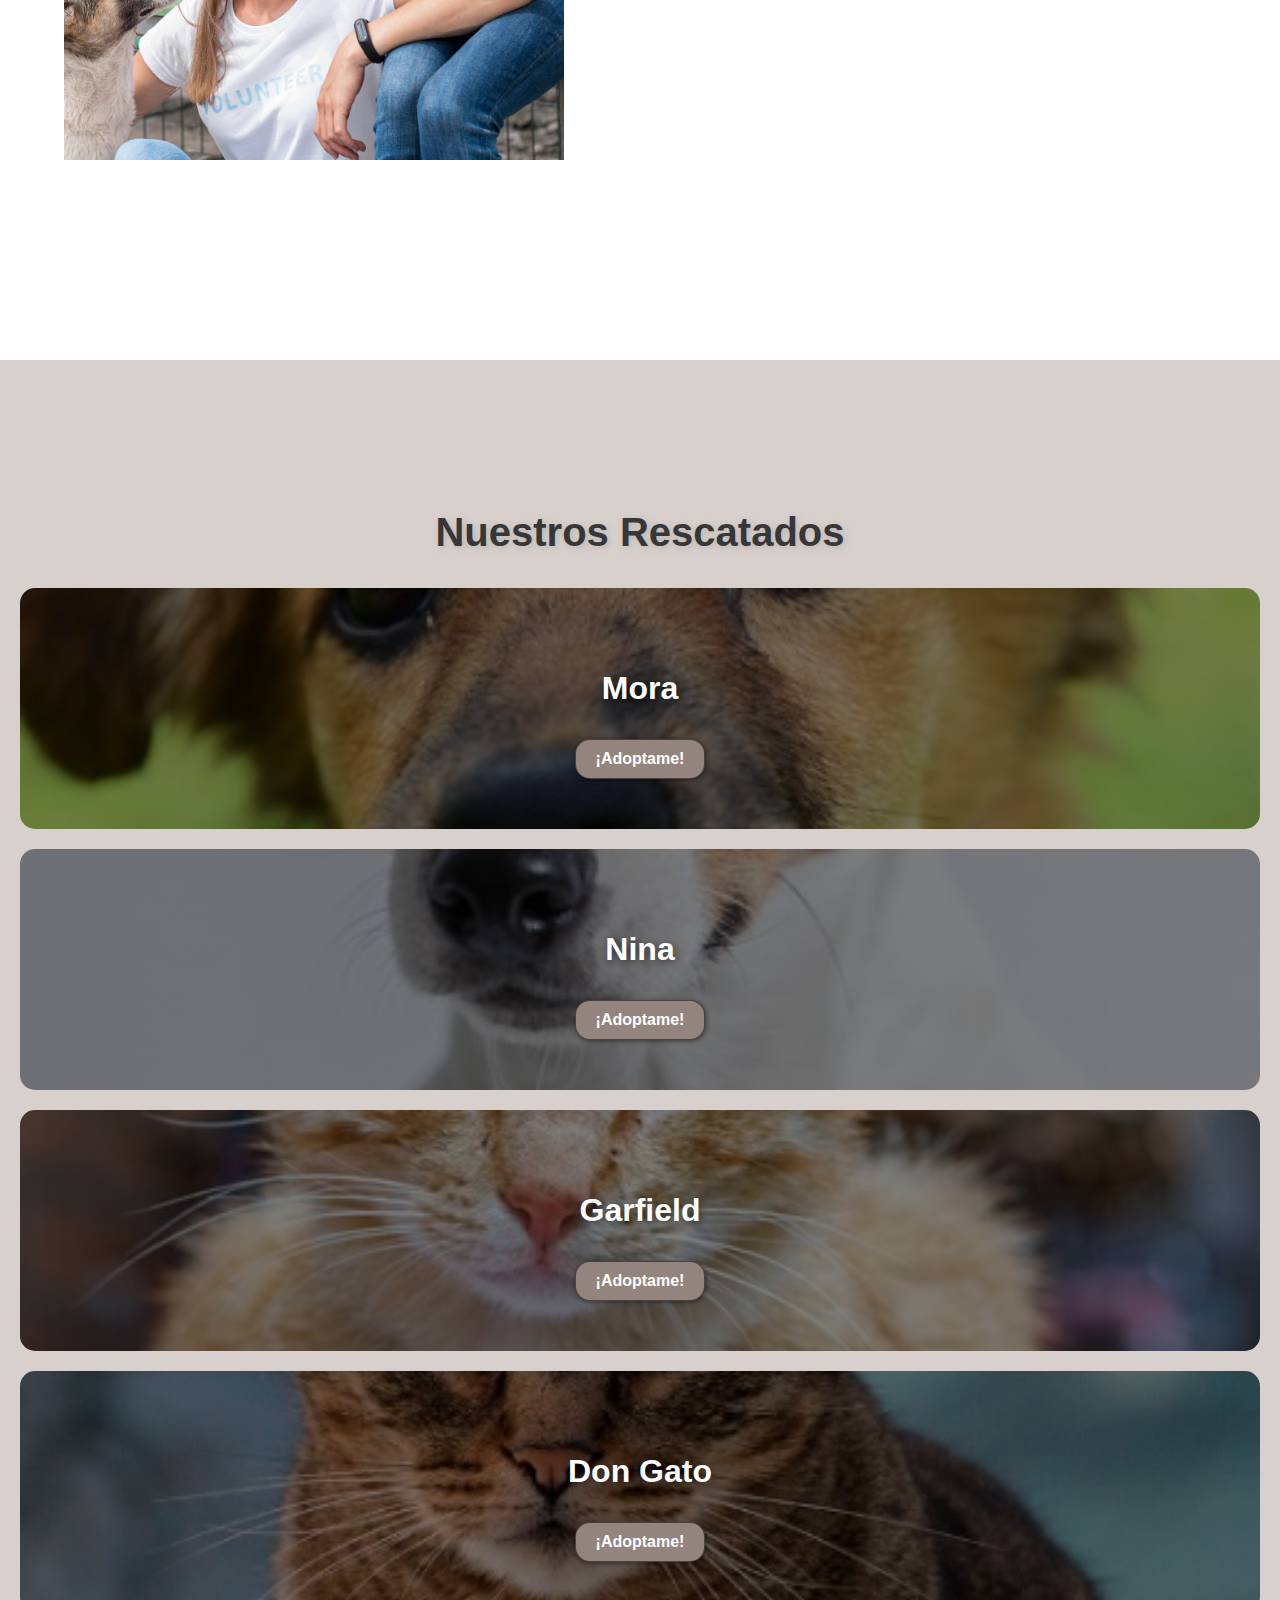
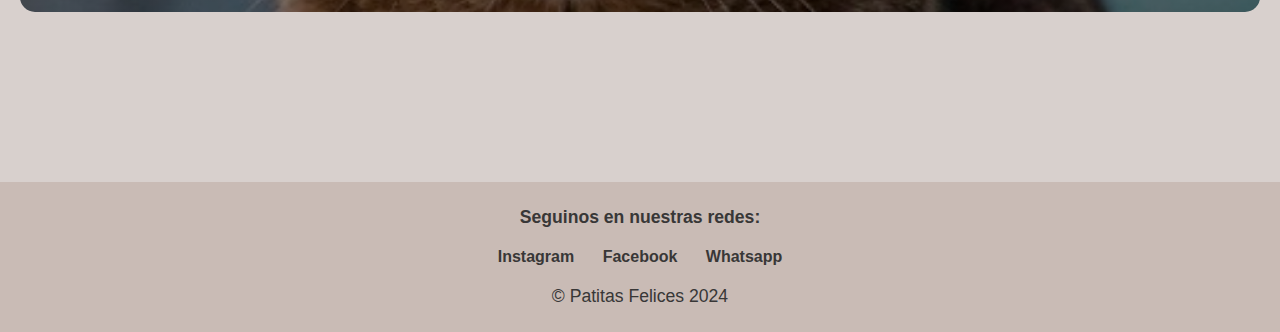
==== commit f03f0cae: "media queries index" ====
--- a/index.html
+++ b/index.html
@@ -29,17 +29,19 @@
     <section id="sobre-nosotros">
       <div class="container">
         <div class="imagen-nosotros"></div>
-        <h2>Nuestra <span class="color-acento">Misión</span></h2>
-        <p>
-          Somos un equipo de personas impulsadas por la
-          <u>empatía hacia los animales</u>, reconociéndolos como nuestros
-          semejantes dedbido a su capacidad para experimentar alegría, dolor y
-          sufrimiento. Nuestra misión consiste en inspirar un cambio de
-          mentalidad que repercuta positivamente en la crítica situación que
-          enfrentamos, vinculada a la sobrepoblación, el abandono, la crueldad y
-          la indiferencia que afectan a millones de perros y gatos en nuestro
-          país.
-        </p>
+        <div class="texto-nosotros">
+          <h2>Nuestra <span class="color-acento">Misión</span></h2>
+          <p>
+            Somos un equipo de personas impulsadas por la
+            <u>empatía hacia los animales</u>, reconociéndolos como nuestros
+            semejantes dedbido a su capacidad para experimentar alegría, dolor y
+            sufrimiento. Nuestra misión consiste en inspirar un cambio de
+            mentalidad que repercuta positivamente en la crítica situación que
+            enfrentamos, vinculada a la sobrepoblación, el abandono, la crueldad
+            y la indiferencia que afectan a millones de perros y gatos en
+            nuestro país.
+          </p>
+        </div>
       </div>
     </section>
 
--- a/css/style.css
+++ b/css/style.css
@@ -201,4 +201,59 @@
     color: white;
     border-radius: 8px;
     transition: .3s;
+}
+
+@media(min-width:720px){
+  
+    header .container{
+        flex-direction: row;
+        justify-content: space-between;
+        
+    }
+
+    header .logo-texto{
+        display: none;
+    }
+    
+    header nav{
+        flex-direction: row;
+        padding-bottom: 0;
+        padding-right: 20px;
+    }
+
+    #hero h1{
+        font-size: 4em;
+    }
+
+    #sobre-nosotros p{
+        margin: 0;
+    }
+
+    #sobre-nosotros h2{
+        margin-top: 0;
+    }
+
+    #sobre-nosotros .container{
+        display: flex;
+        justify-content: space-evenly;
+    }
+
+    #sobre-nosotros .texto-nosotros{
+        width: 50%;
+        max-width: 600px;
+        text-align: initial;
+        padding-left: 30px;
+        display: flex;
+        flex-direction: column;
+        justify-content: center;
+        
+    }
+
+    #sobre-nosotros .imagen-nosotros{
+        background-image: url(/img/rescatistas.jpg);
+        background-size: cover;
+        background-position: center center;
+        height: 650px;
+        width: 500px;
+    }
 }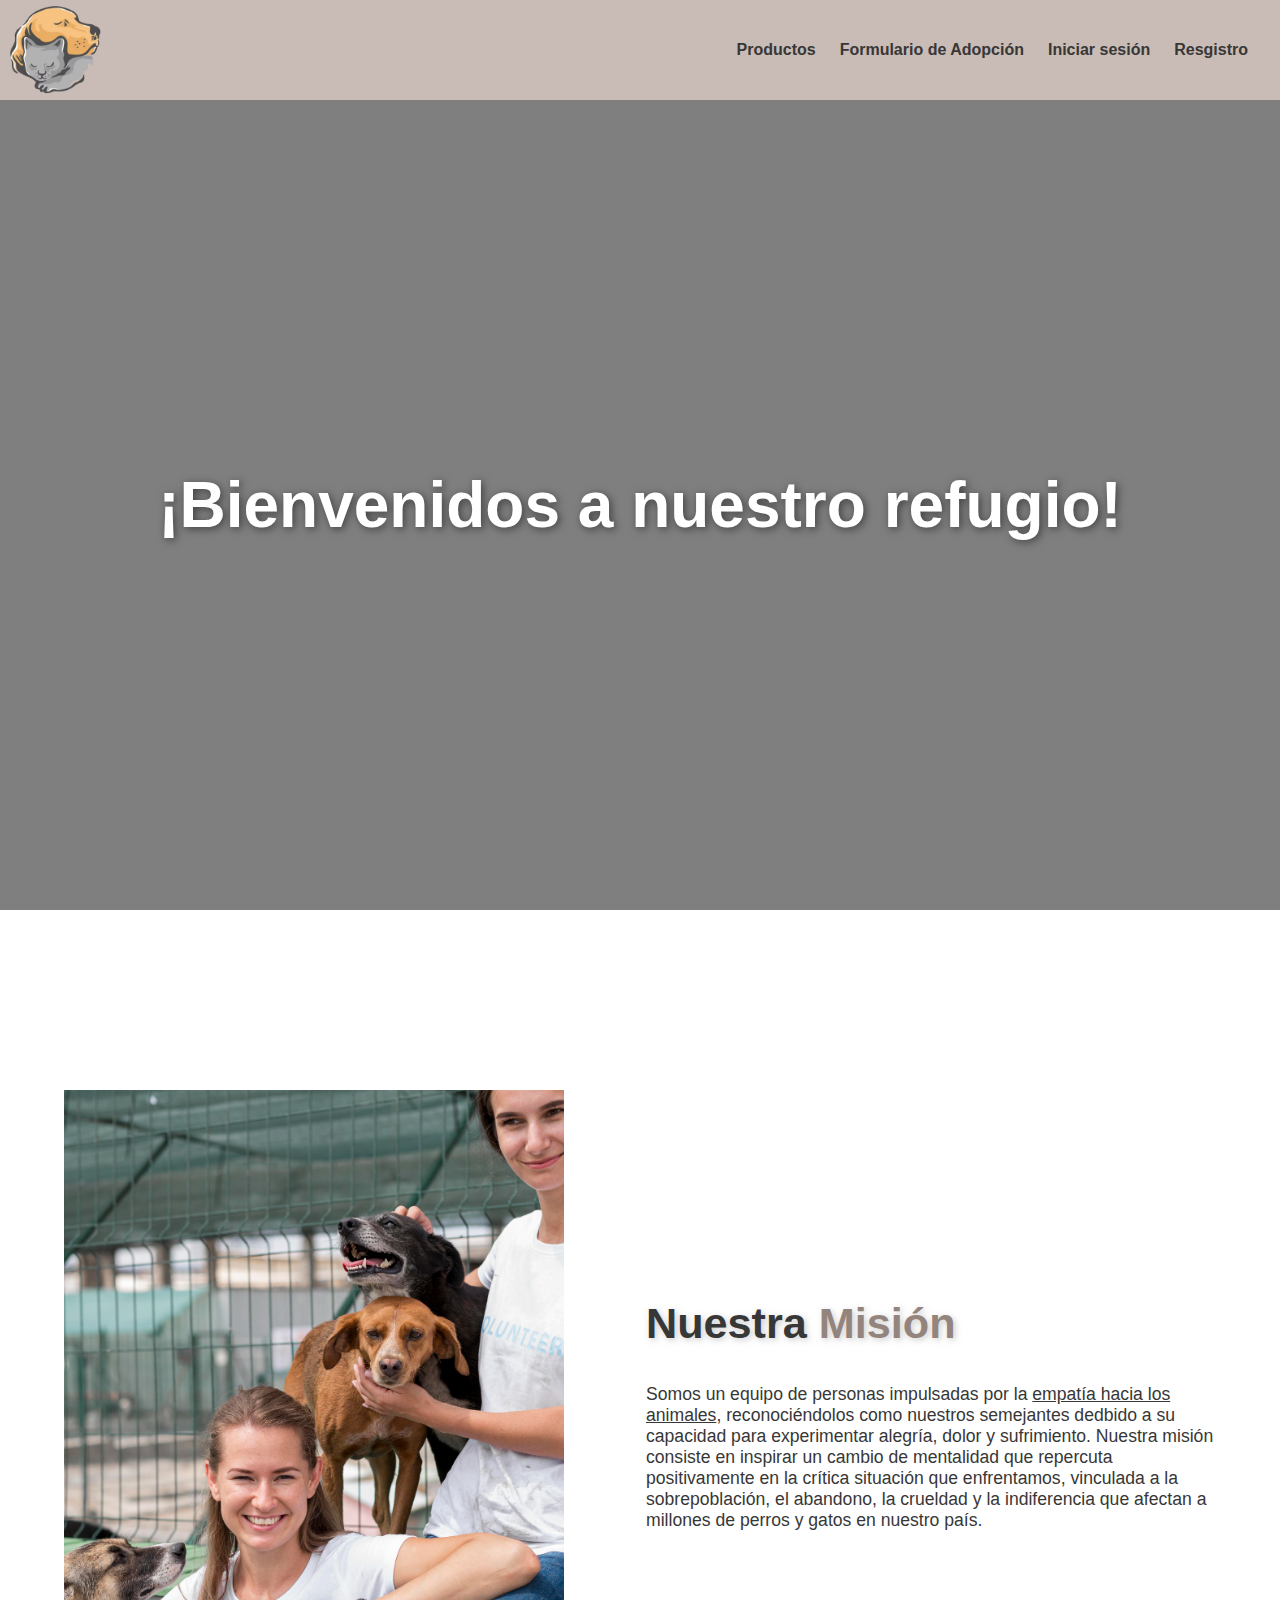
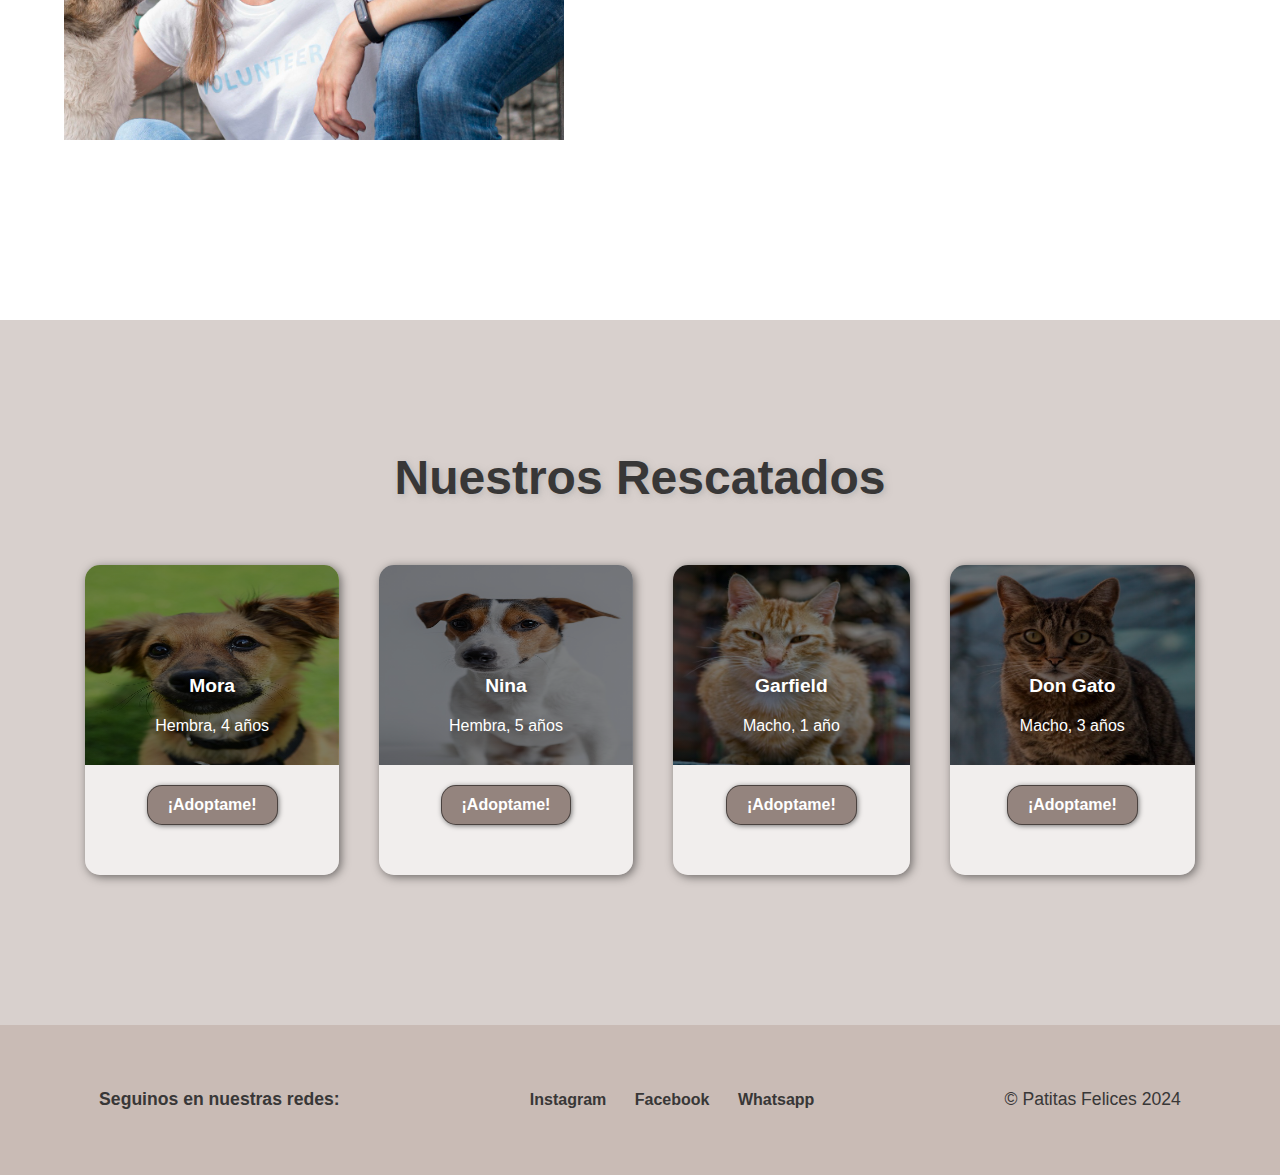
==== commit 0e8bceb9: "media queries y footer" ====
--- a/index.html
+++ b/index.html
@@ -51,22 +51,22 @@
         <div class="adopciones">
           <div class="card">
             <h3>Mora</h3>
-            <p>info rescatado</p>
+            <p>Hembra, 4 años</p>
             <button>¡Adoptame!</button>
           </div>
           <div class="card">
             <h3>Nina</h3>
-            <p>info rescatado</p>
+            <p>Hembra, 5 años</p>
             <button>¡Adoptame!</button>
           </div>
           <div class="card">
             <h3>Garfield</h3>
-            <p>info rescatado</p>
+            <p>Macho, 1 año</p>
             <button>¡Adoptame!</button>
           </div>
           <div class="card">
             <h3>Don Gato</h3>
-            <p>info rescatado</p>
+            <p>Macho, 3 años</p>
             <button>¡Adoptame!</button>
           </div>
         </div>
--- a/css/style.css
+++ b/css/style.css
@@ -109,7 +109,7 @@
 
 #sobre-nosotros .container{
     text-align: center;
-    padding: 200px 12px;
+    padding: 180px 12px;
 }
 
 #sobre-nosotros h2{
@@ -118,7 +118,7 @@
 }
 
 #sobre-nosotros p{
-    font-weight: 600;
+    font-weight: 500;
 }
 
 #nuestros-rescatados{
@@ -128,7 +128,7 @@
 }
 
 #nuestros-rescatados .container{
-    padding: 150px 0px;
+    padding: 130px 0px;
 }
 
 #nuestros-rescatados h2{
@@ -256,4 +256,62 @@
         height: 650px;
         width: 500px;
     }
-}+
+    #nuestros-rescatados .adopciones{
+        display: flex;
+        justify-content: center;
+    }
+
+    #nuestros-rescatados p{
+        display: block;
+        color: white;
+        font-size: 1em;
+
+    }
+
+    #nuestros-rescatados h2{
+        font-size: 3em;
+    }
+
+    #nuestros-rescatados h3{
+        margin-top: 60px;
+        font-size: 1.2em;
+    }
+
+    #nuestros-rescatados button{
+        margin-top: 30px;
+    }
+
+    #nuestros-rescatados .card{
+        padding: 50px;
+        background-size: 100% 200px;
+        background-repeat: no-repeat;
+        background-position-y: 0;
+        background-color: #ffffffa4;
+        box-shadow: 2px 2px 10px rgba(0, 0, 0, 0.5);
+    }
+
+    .card:first-child{
+        background-image: linear-gradient(0deg,rgba(0,0,0,0.5),rgba(0,0,0,0.5)) ,url(/img/perro-1.jpg);
+    }
+    
+    .card:nth-child(2){
+        background-image: linear-gradient(0deg,rgba(0,0,0,0.5),rgba(0,0,0,0.5)) ,url(/img/perro-2.jpg);
+    }
+    
+    .card:nth-child(3){
+        background-image: linear-gradient(0deg,rgba(0,0,0,0.5),rgba(0,0,0,0.5)) ,url(/img/gato-1.jpg);
+    }
+    
+    .card:nth-child(4){
+        background-image: linear-gradient(0deg,rgba(0,0,0,0.5),rgba(0,0,0,0.5)) ,url(/img/gato-2.jpg);
+    }
+
+    footer .container {
+        flex-direction: row;
+        justify-content: space-around;
+    }
+
+
+}
+
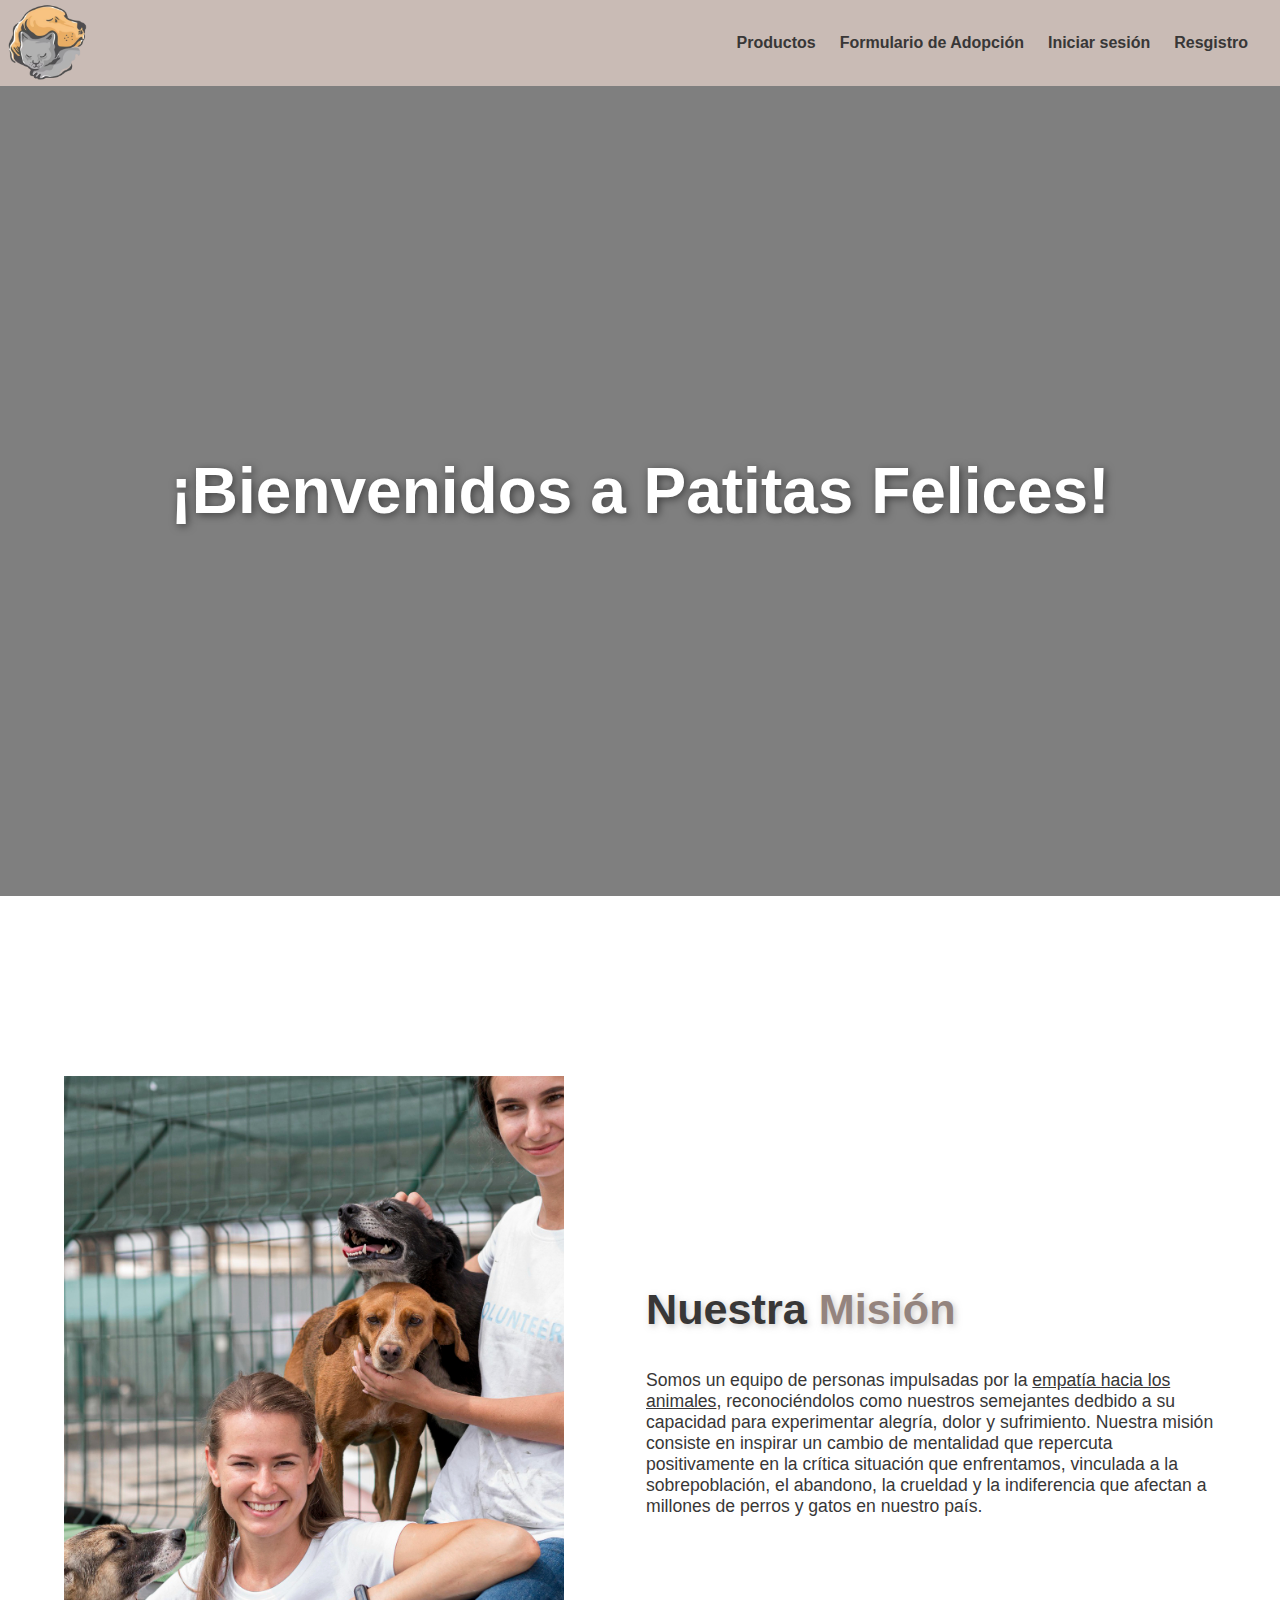
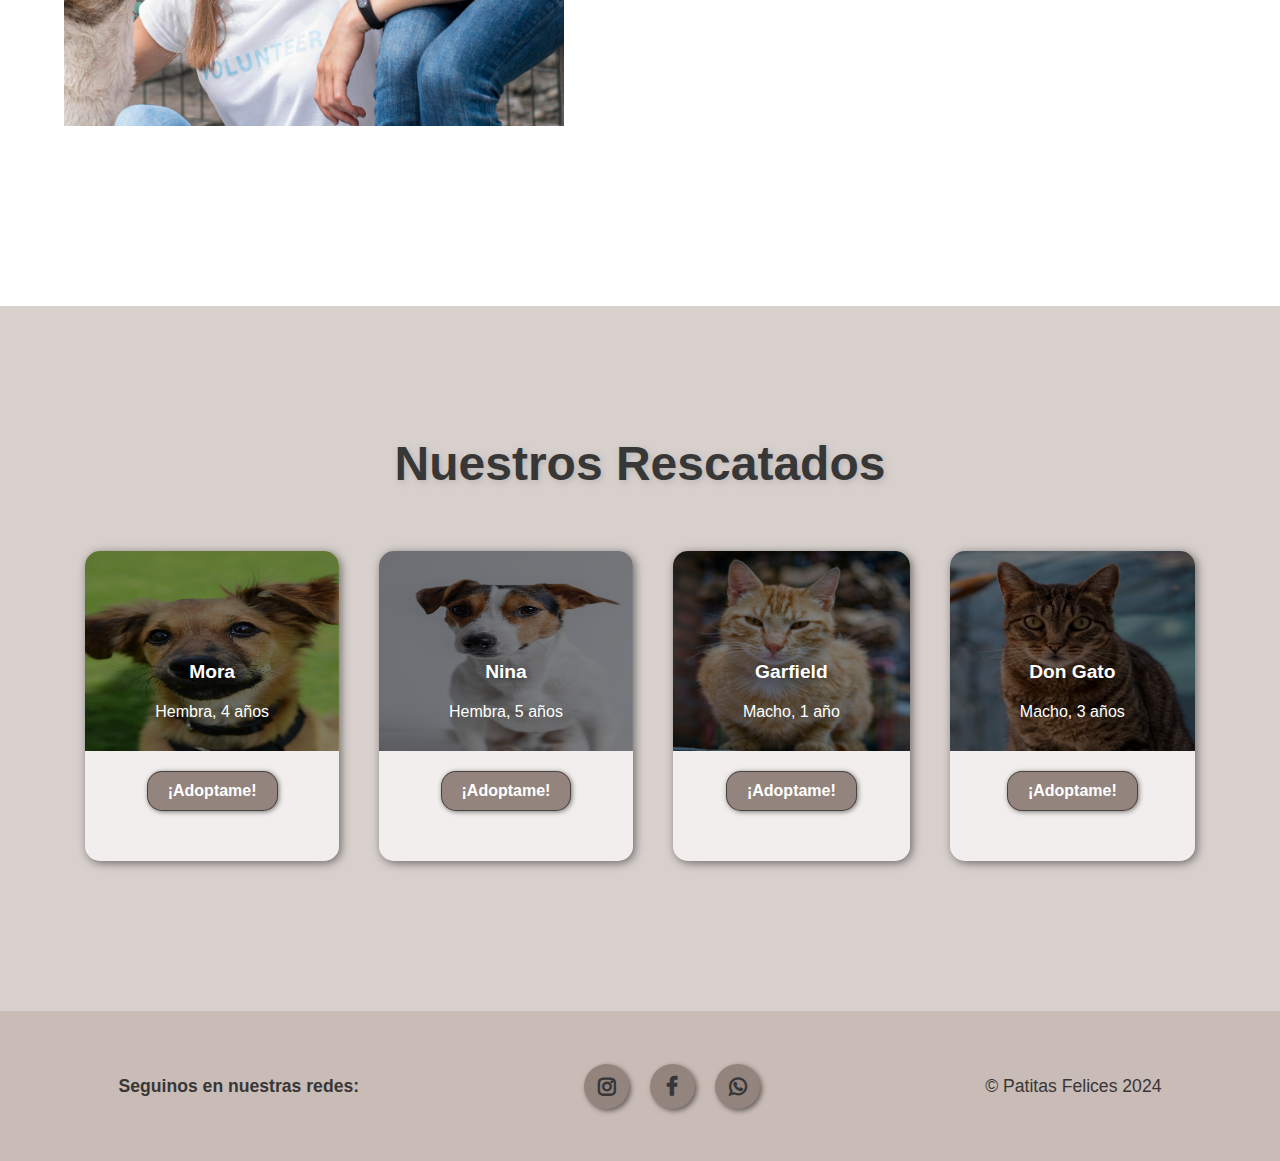
==== commit e2576649: "tiro para atras js-no anda" ====
--- a/index.html
+++ b/index.html
@@ -1,87 +1,74 @@
 <!DOCTYPE html>
 <html lang="es">
-  <head>
-    <meta charset="UTF-8" />
-    <meta name="viewport" content="width=device-width, initial-scale=1.0" />
-    <title>Patitas Felices</title>
-    <link rel="stylesheet" href="css/style.css" />
-  </head>
-  <body>
-    <header>
-      <div class="container">
-        <a href="index.html"
-          ><img src="img/favicon.PNG" alt="logo gato y perro juntos"
-        /></a>
-        <p class="logo-texto">Patitas Felices</p>
-        <nav>
-          <a href="productos.html">Productos</a>
-          <a href="form.html">Formulario de Adopción</a>
-          <a href="login.html">Iniciar sesión</a>
-          <a href="registro.html">Resgistro</a>
-        </nav>
+
+<head>
+  <meta charset="UTF-8" />
+  <meta name="viewport" content="width=device-width, initial-scale=1.0" />
+  <meta name="Refugio Patitas Felices" content="Perros y gatos" />
+  <meta name="clasification" content="refugio, rescate de animales" />
+  <meta name="description" content="refugio para animales, rescates y venta de productos" />
+  <meta name="keywords" content="Refugio" />
+  <title>Patitas Felices</title>
+  <link rel="icon" href="img/favicon.PNG" />
+  <link rel="stylesheet" href="https://stackpath.bootstrapcdn.com/font-awesome/4.7.0/css/font-awesome.min.css" />
+  <link rel="stylesheet" href="css/style.css" />
+</head>
+
+<body>
+  <header id="header"></header>
+
+  <section id="hero">
+    <h1>¡Bienvenidos a Patitas Felices!</h1>
+  </section>
+
+  <section id="sobre-nosotros">
+    <div class="container">
+      <div class="imagen-nosotros"></div>
+      <div class="texto-nosotros">
+        <h2>Nuestra <span class="color-acento">Misión</span></h2>
+        <p>
+          Somos un equipo de personas impulsadas por la
+          <u>empatía hacia los animales</u>, reconociéndolos como nuestros
+          semejantes dedbido a su capacidad para experimentar alegría, dolor y
+          sufrimiento. Nuestra misión consiste en inspirar un cambio de
+          mentalidad que repercuta positivamente en la crítica situación que
+          enfrentamos, vinculada a la sobrepoblación, el abandono, la crueldad
+          y la indiferencia que afectan a millones de perros y gatos en
+          nuestro país.
+        </p>
       </div>
-    </header>
+    </div>
+  </section>
 
-    <section id="hero">
-      <h1>¡Bienvenidos a nuestro refugio!</h1>
-    </section>
-
-    <section id="sobre-nosotros">
-      <div class="container">
-        <div class="imagen-nosotros"></div>
-        <div class="texto-nosotros">
-          <h2>Nuestra <span class="color-acento">Misión</span></h2>
-          <p>
-            Somos un equipo de personas impulsadas por la
-            <u>empatía hacia los animales</u>, reconociéndolos como nuestros
-            semejantes dedbido a su capacidad para experimentar alegría, dolor y
-            sufrimiento. Nuestra misión consiste en inspirar un cambio de
-            mentalidad que repercuta positivamente en la crítica situación que
-            enfrentamos, vinculada a la sobrepoblación, el abandono, la crueldad
-            y la indiferencia que afectan a millones de perros y gatos en
-            nuestro país.
-          </p>
+  <section id="nuestros-rescatados">
+    <div class="container">
+      <h2>Nuestros Rescatados</h2>
+      <div class="adopciones">
+        <div class="card">
+          <h3>Mora</h3>
+          <p>Hembra, 4 años</p>
+          <button><a href="form.html">¡Adoptame!</a></button>
+        </div>
+        <div class="card">
+          <h3>Nina</h3>
+          <p>Hembra, 5 años</p>
+          <button><a href="form.html">¡Adoptame!</a></button>
+        </div>
+        <div class="card">
+          <h3>Garfield</h3>
+          <p>Macho, 1 año</p>
+          <button><a href="form.html">¡Adoptame!</a></button>
+        </div>
+        <div class="card">
+          <h3>Don Gato</h3>
+          <p>Macho, 3 años</p>
+          <button> <a href="form.html">¡Adoptame!</a></button>
         </div>
       </div>
-    </section>
+    </div>
+  </section>
+  <footer id="footer"></footer>
+  <script src="js/script.js"></script>
+</body>
 
-    <section id="nuestros-rescatados">
-      <div class="container">
-        <h2>Nuestros Rescatados</h2>
-        <div class="adopciones">
-          <div class="card">
-            <h3>Mora</h3>
-            <p>Hembra, 4 años</p>
-            <button>¡Adoptame!</button>
-          </div>
-          <div class="card">
-            <h3>Nina</h3>
-            <p>Hembra, 5 años</p>
-            <button>¡Adoptame!</button>
-          </div>
-          <div class="card">
-            <h3>Garfield</h3>
-            <p>Macho, 1 año</p>
-            <button>¡Adoptame!</button>
-          </div>
-          <div class="card">
-            <h3>Don Gato</h3>
-            <p>Macho, 3 años</p>
-            <button>¡Adoptame!</button>
-          </div>
-        </div>
-      </div>
-    </section>
-    <footer>
-      <div class="container">
-        <h4>Seguinos en nuestras redes:</h4>
-        <div class="footer-links">
-          <a href="#">Instagram</a>
-          <a href="#">Facebook</a>
-          <a href="#">Whatsapp</a>
-        </div>
-        <p>&copy; Patitas Felices 2024</p>
-      </div>
-    </footer>
-  </body>
-</html>
+</html>--- a/css/style.css
+++ b/css/style.css
@@ -3,7 +3,7 @@
 }
 
 body{
-    font-family: 'Roboto',sans-serif ;
+    font-family: 'Roboto',sans-serif !important;
     margin: 0;
     min-height: 100vh;
 }
@@ -41,7 +41,7 @@
 }
 
 .container img{
-    max-width: 7em;
+    max-width: 6em;
 }
 
 .color-acento{
@@ -152,6 +152,17 @@
     padding: 50px;
     margin: 20px;
     border-radius: 15px;
+    height: auto;
+}
+
+.card a{
+    text-decoration: none;
+    color: white;
+}
+
+.card a:hover{
+    color: #94847e;
+
 }
 
 .card:first-child{
@@ -168,6 +179,52 @@
 
 .card:nth-child(4){
     background-image: linear-gradient(0deg,rgba(0,0,0,0.5),rgba(0,0,0,0.5)) ,url(/img/gato-2.jpg);
+}
+
+#hero-productos{
+    display: flex;
+    flex-direction: column;
+    align-items: center;
+    justify-content: center;
+    text-align: center;
+    height: 90vh;
+    background-image: linear-gradient(0deg,rgba(0,0,0,0.3),rgba(0,0,0,0.3)), url(/img/fondo-productos.jpg);
+    background-repeat: no-repeat;
+    background-size: cover;
+    background-position: center center;
+}
+
+#hero-productos h1{
+    color: white;
+    text-shadow: 2px 2px 8px rgba(0, 0, 0, 0.5);
+    font-size: 2.8rem;
+}
+
+#info-productos .container{
+    text-align: center;
+    padding: 180px 12px;
+}
+
+#info-productos h2{
+    color: #383737;
+    text-shadow: 2px 2px 6px rgba(156, 155, 155, 0.5);
+}
+
+#info-productos p{
+    font-weight: 500;
+}
+
+#error{
+    background-color: #cec3bfc9;
+    display: flex;
+    justify-content: center;
+    width: 100%;
+}
+
+#error img{
+    margin-block: 3rem;
+    border-radius: 10px;
+    box-shadow: 3px 3px 10px #a2a2a2;
 }
 
 footer{
@@ -190,16 +247,24 @@
 }
 
 .footer-links a{
-    padding: 5px 12px;
+    margin: 8px;
     text-decoration: none;
     font-weight: bold;
     color: #383737;
+    background-color: #94847e;
+    font-size: 1.3rem;
+    width: 45px;
+    height: 45px;
+    line-height: 45px;
+    text-align: center;
+    border-radius: 50%;
+    box-shadow: 2px 2px 5px rgba(0, 0, 0, .5);
+    transition: all .4s ease-in-out;
+    
 }
 
 .footer-links a:hover{
-    background-color: #94847e;
-    color: white;
-    border-radius: 8px;
+    color: white;
     transition: .3s;
 }
 
@@ -225,12 +290,21 @@
         font-size: 4em;
     }
 
-    #sobre-nosotros p{
+    #hero-productos h1{
+        font-size: 3.8rem;
+    }
+
+    #info-productos, #sobre-nosotros p{
         margin: 0;
     }
 
-    #sobre-nosotros h2{
+    #info-productos, #sobre-nosotros h2{
         margin-top: 0;
+    }
+
+    #info-productos .container{
+        display: flex;
+        justify-content: space-evenly;
     }
 
     #sobre-nosotros .container{
@@ -246,11 +320,33 @@
         display: flex;
         flex-direction: column;
         justify-content: center;
+    }    
+
+    #info-productos .texto-productos{
+        width: 50%;
+        max-width: 600px;
+        text-align: initial;
+        padding-left: 30px;
+        display: flex;
+        flex-direction: column;
+        justify-content: center;
         
+    }
+
+    .texto-productos p{
+        margin: 0;
     }
 
     #sobre-nosotros .imagen-nosotros{
         background-image: url(/img/rescatistas.jpg);
+        background-size: cover;
+        background-position: center center;
+        height: 650px;
+        width: 500px;
+    }
+
+    #info-productos .perros-jugando{
+        background-image: url(/img/perros-juguete.jpg);
         background-size: cover;
         background-position: center center;
         height: 650px;
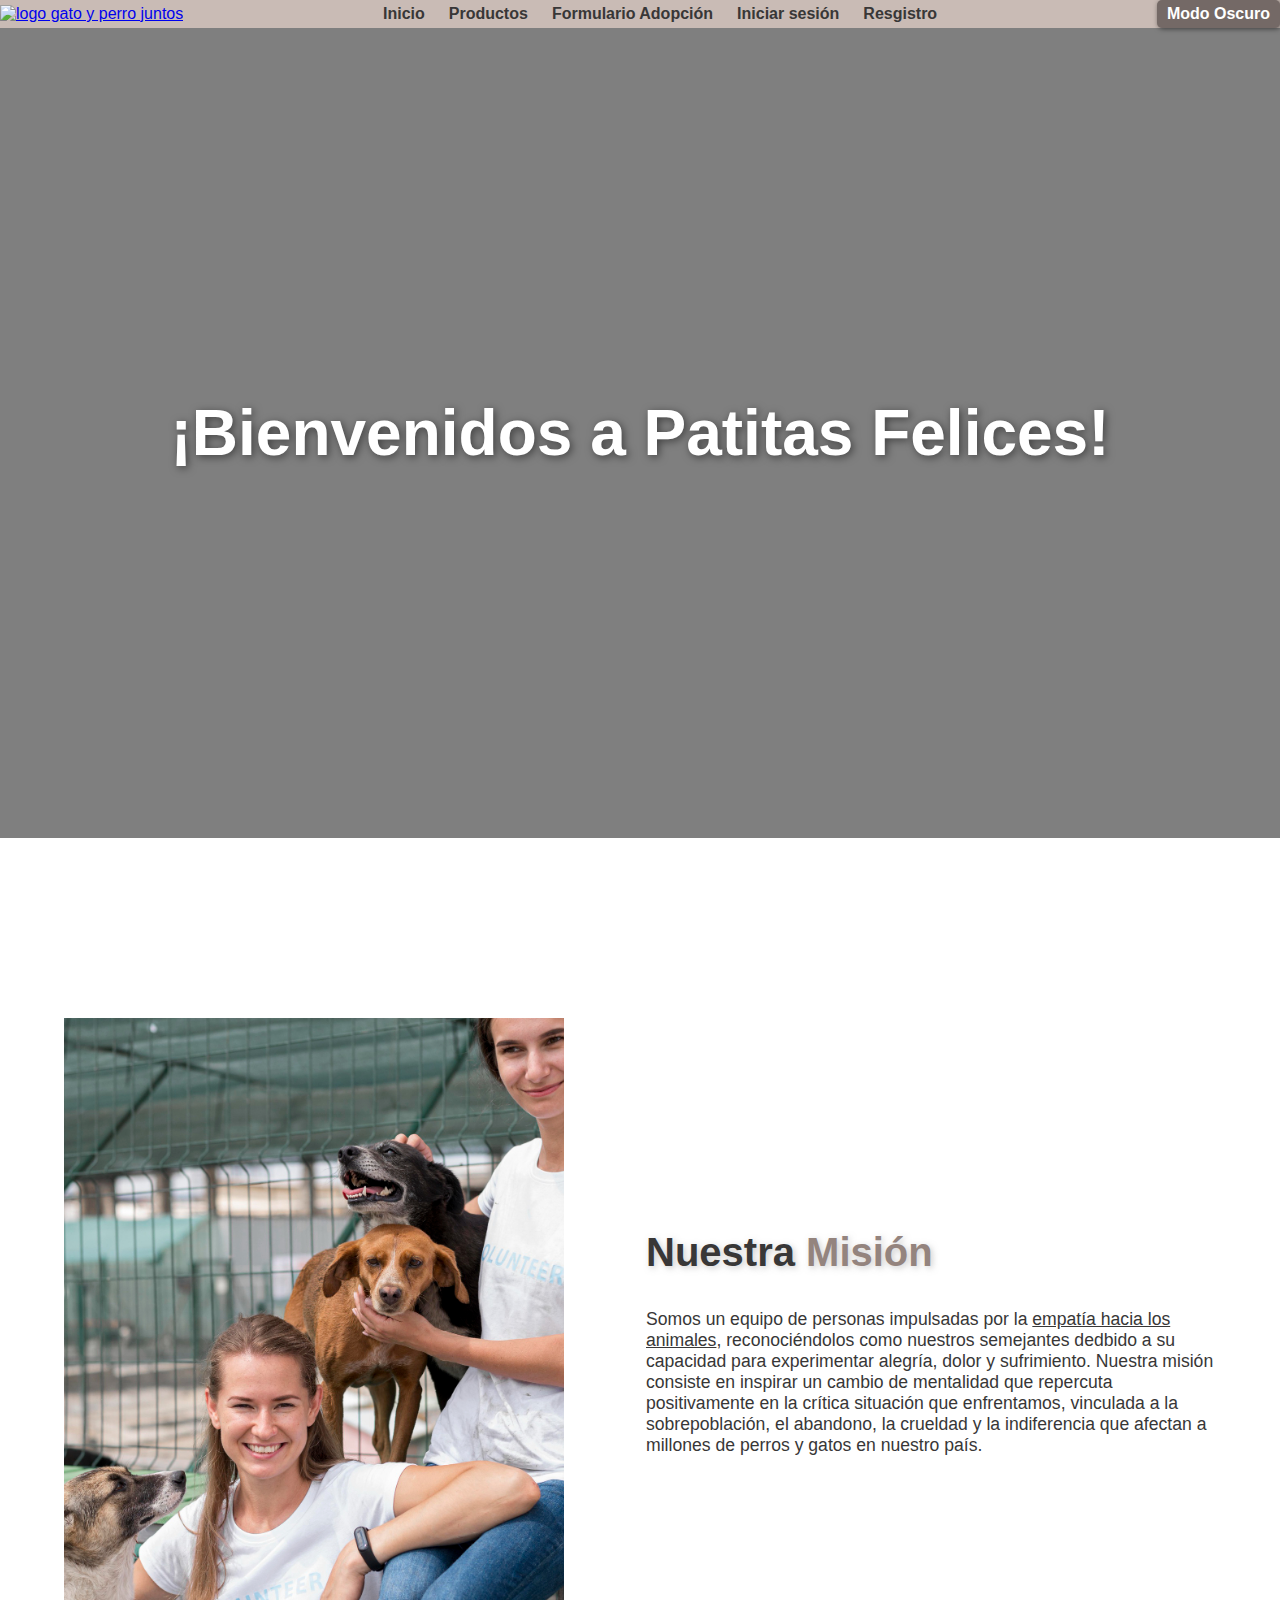
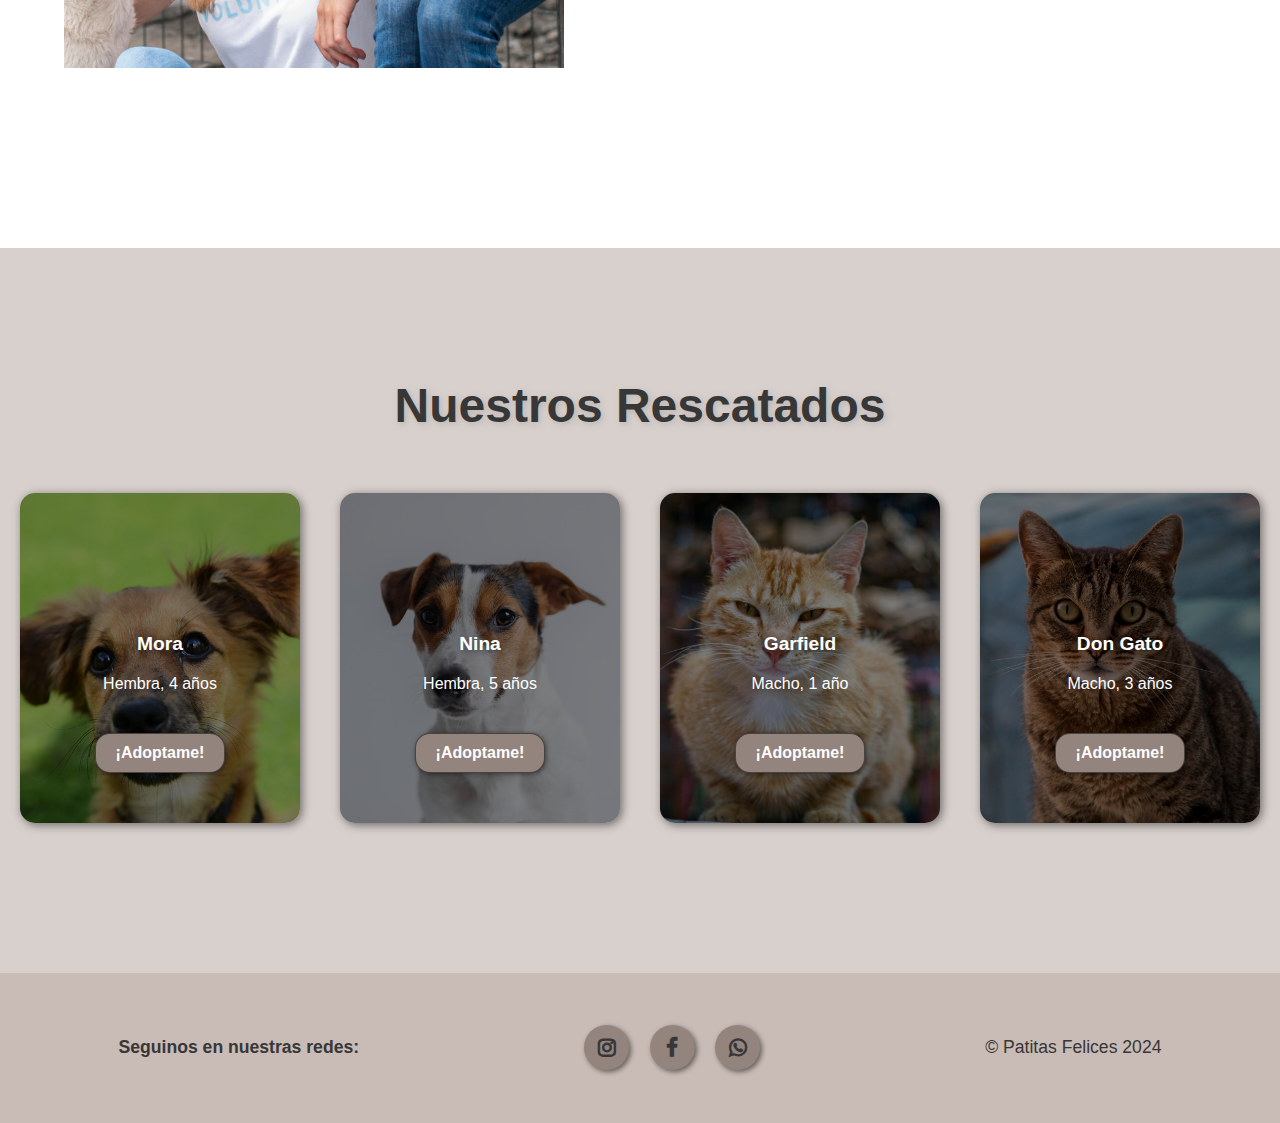
==== commit f8442a55: "dark mode inicios" ====
--- a/index.html
+++ b/index.html
@@ -1,74 +1,79 @@
 <!DOCTYPE html>
 <html lang="es">
+  <head>
+    <meta charset="UTF-8" />
+    <meta name="viewport" content="width=device-width, initial-scale=1.0" />
+    <meta name="Refugio Patitas Felices" content="Perros y gatos" />
+    <meta name="clasification" content="refugio, rescate de animales" />
+    <meta
+      name="description"
+      content="refugio para animales, rescates y venta de productos"
+    />
+    <meta name="keywords" content="Refugio" />
+    <title>Patitas Felices</title>
+    <link rel="icon" href="img/favicon.PNG" />
+    <link
+      rel="stylesheet"
+      href="https://stackpath.bootstrapcdn.com/font-awesome/4.7.0/css/font-awesome.min.css"
+    />
+    <link rel="stylesheet" href="css/style.css" />
+  </head>
 
-<head>
-  <meta charset="UTF-8" />
-  <meta name="viewport" content="width=device-width, initial-scale=1.0" />
-  <meta name="Refugio Patitas Felices" content="Perros y gatos" />
-  <meta name="clasification" content="refugio, rescate de animales" />
-  <meta name="description" content="refugio para animales, rescates y venta de productos" />
-  <meta name="keywords" content="Refugio" />
-  <title>Patitas Felices</title>
-  <link rel="icon" href="img/favicon.PNG" />
-  <link rel="stylesheet" href="https://stackpath.bootstrapcdn.com/font-awesome/4.7.0/css/font-awesome.min.css" />
-  <link rel="stylesheet" href="css/style.css" />
-</head>
+  <body>
+    <header id="header"></header>
 
-<body>
-  <header id="header"></header>
+    <section id="hero">
+      <h1>¡Bienvenidos a Patitas Felices!</h1>
+    </section>
 
-  <section id="hero">
-    <h1>¡Bienvenidos a Patitas Felices!</h1>
-  </section>
-
-  <section id="sobre-nosotros">
-    <div class="container">
-      <div class="imagen-nosotros"></div>
-      <div class="texto-nosotros">
-        <h2>Nuestra <span class="color-acento">Misión</span></h2>
-        <p>
-          Somos un equipo de personas impulsadas por la
-          <u>empatía hacia los animales</u>, reconociéndolos como nuestros
-          semejantes dedbido a su capacidad para experimentar alegría, dolor y
-          sufrimiento. Nuestra misión consiste en inspirar un cambio de
-          mentalidad que repercuta positivamente en la crítica situación que
-          enfrentamos, vinculada a la sobrepoblación, el abandono, la crueldad
-          y la indiferencia que afectan a millones de perros y gatos en
-          nuestro país.
-        </p>
-      </div>
-    </div>
-  </section>
-
-  <section id="nuestros-rescatados">
-    <div class="container">
-      <h2>Nuestros Rescatados</h2>
-      <div class="adopciones">
-        <div class="card">
-          <h3>Mora</h3>
-          <p>Hembra, 4 años</p>
-          <button><a href="form.html">¡Adoptame!</a></button>
-        </div>
-        <div class="card">
-          <h3>Nina</h3>
-          <p>Hembra, 5 años</p>
-          <button><a href="form.html">¡Adoptame!</a></button>
-        </div>
-        <div class="card">
-          <h3>Garfield</h3>
-          <p>Macho, 1 año</p>
-          <button><a href="form.html">¡Adoptame!</a></button>
-        </div>
-        <div class="card">
-          <h3>Don Gato</h3>
-          <p>Macho, 3 años</p>
-          <button> <a href="form.html">¡Adoptame!</a></button>
+    <section id="sobre-nosotros">
+      <div class="container">
+        <div class="imagen-nosotros"></div>
+        <div class="texto-nosotros">
+          <h2>Nuestra <span class="color-acento">Misión</span></h2>
+          <p class="p-nosotros">
+            Somos un equipo de personas impulsadas por la
+            <u>empatía hacia los animales</u>, reconociéndolos como nuestros
+            semejantes dedbido a su capacidad para experimentar alegría, dolor y
+            sufrimiento. Nuestra misión consiste en inspirar un cambio de
+            mentalidad que repercuta positivamente en la crítica situación que
+            enfrentamos, vinculada a la sobrepoblación, el abandono, la crueldad
+            y la indiferencia que afectan a millones de perros y gatos en
+            nuestro país.
+          </p>
         </div>
       </div>
-    </div>
-  </section>
-  <footer id="footer"></footer>
-  <script src="js/script.js"></script>
-</body>
+    </section>
 
-</html>+    <section id="nuestros-rescatados">
+      <div class="container">
+        <h2>Nuestros Rescatados</h2>
+        <div class="adopciones">
+          <div class="card">
+            <h3>Mora</h3>
+            <p>Hembra, 4 años</p>
+            <button><a href="form.html">¡Adoptame!</a></button>
+          </div>
+          <div class="card">
+            <h3>Nina</h3>
+            <p>Hembra, 5 años</p>
+            <button><a href="form.html">¡Adoptame!</a></button>
+          </div>
+          <div class="card">
+            <h3>Garfield</h3>
+            <p>Macho, 1 año</p>
+            <button><a href="form.html">¡Adoptame!</a></button>
+          </div>
+          <div class="card">
+            <h3>Don Gato</h3>
+            <p>Macho, 3 años</p>
+            <button><a href="form.html">¡Adoptame!</a></button>
+          </div>
+        </div>
+      </div>
+    </section>
+    <footer id="footer"></footer>
+    <script src="js/script.js"></script>
+    <script src="js/modo-oscuro.js"></script>
+  </body>
+</html>
--- a/css/style.css
+++ b/css/style.css
@@ -30,8 +30,7 @@
 button:hover{
     border-color: #383737;
     font-weight: bold;
-    background-color: white;
-    color: #94847e;
+    background-color: #6a5f5b;
     transition: .5s;
 }
 
@@ -40,13 +39,6 @@
     margin: auto;
 }
 
-.container img{
-    max-width: 6em;
-}
-
-.color-acento{
-    color: #94847e;
-}
 
 header{
     background-color: #c9bbb5 ;
@@ -58,12 +50,8 @@
     align-items: center;
 }
 
-header .logo-texto{
-    margin: 0;
-    padding: 10px;
-    font-weight: bold;
-    color: #383737;
-    font-size: 1.4em;
+header img{
+    max-width: 12rem;
 }
 
 
@@ -82,9 +70,9 @@
 }
 
 nav a:hover{
-    background-color: #94847e;
-    color: white;
-    border-radius: 8px;
+    
+    color: white;
+    text-shadow: 1px 1px 5px #383737;
     transition: .3s;
 }
 
@@ -104,6 +92,7 @@
 #hero h1{
     color: white;
     text-shadow: 2px 2px 8px rgba(0, 0, 0, 0.5);
+    font-size: 2.6rem;
 }
 
 
@@ -112,14 +101,20 @@
     padding: 180px 12px;
 }
 
-#sobre-nosotros h2{
+
+.texto-nosotros h2{
     color: #383737;
     text-shadow: 2px 2px 6px rgba(156, 155, 155, 0.5);
 }
 
-#sobre-nosotros p{
+.texto-nosotros p{
     font-weight: 500;
 }
+
+.color-acento{
+    color: #94847e;
+}
+
 
 #nuestros-rescatados{
     background-color: #cec3bfc9;
@@ -129,9 +124,10 @@
 
 #nuestros-rescatados .container{
     padding: 130px 0px;
-}
-
-#nuestros-rescatados h2{
+
+}
+
+ h2{
     margin-top: 0;
     font-size: 2.5em;
     color: #383737;
@@ -142,8 +138,14 @@
     text-shadow: 2px 2px 8px rgba(0, 0, 0, 0.5);
 }
 
-#nuestros-rescatados p{
-    display: none;
+.p-nosotros, .p-footer {
+    color: #383737;
+}
+
+
+.card a{
+    text-decoration: none;
+    color: white;
 }
 
 #nuestros-rescatados .card{
@@ -153,16 +155,13 @@
     margin: 20px;
     border-radius: 15px;
     height: auto;
-}
-
-.card a{
-    text-decoration: none;
-    color: white;
-}
-
-.card a:hover{
-    color: #94847e;
-
+    width: 60%;
+    display: inline-block;
+    
+}
+
+.card p{
+    color: white;
 }
 
 .card:first-child{
@@ -197,7 +196,7 @@
 #hero-productos h1{
     color: white;
     text-shadow: 2px 2px 8px rgba(0, 0, 0, 0.5);
-    font-size: 2.8rem;
+    font-size: 2.6rem;
 }
 
 #info-productos .container{
@@ -268,7 +267,100 @@
     transition: .3s;
 }
 
-@media(min-width:720px){
+.mode-toggle{
+    background: #746966;
+    border: none;
+    color: white;
+    padding: 5px 10px;
+    border-radius: 5px;
+    cursor: pointer;
+    
+}
+
+.dark-mode .mode-toggle{
+    background: #333;
+    border: none;
+    color: white;
+    padding: 5px 10px;
+    border-radius: 5px;
+    cursor: pointer;
+    
+}
+
+.dark-mode {
+    background-color: #121212;
+}
+
+
+.dark-mode header{
+    background-color: #212121;
+}
+
+.dark-mode header a{
+    color: white;
+}
+
+.dark-mode header a:hover{
+    color: #b6b6b6;
+}
+
+
+.dark-mode .texto-nosotros h2 {
+    color: #f1f1f1;
+}
+
+.dark-mode .p-nosotros {
+    color: white;
+}
+
+.dark-mode #nuestros-rescatados{
+    background-color: #000000;
+}
+
+.dark-mode .container h2{
+    color: white;
+    text-shadow: 2px 2px 6px rgba(156, 155, 155, 0.5);
+}
+
+.dark-mode footer{
+    background-color: #212121;
+
+}
+
+.dark-mode .p-footer {
+    color: white;
+}
+
+
+.dark-mode h4{
+    color: white !important;
+}
+
+
+
+
+@media (max-width: 1060px){
+    #nuestros-rescatados .adopciones{
+        display: flex;
+        flex-direction: column;
+        align-items: center;
+    
+    }
+    
+    #nuestros-rescatados .card{
+        background-position: center center;
+        background-size: cover;
+        padding: 50px;
+        margin: 20px;
+        border-radius: 15px;
+        height: auto;
+        width: 60%;
+        display: inline-block;
+        
+    }
+}
+
+@media (min-width: 1060px){
   
     header .container{
         flex-direction: row;
@@ -291,7 +383,7 @@
     }
 
     #hero-productos h1{
-        font-size: 3.8rem;
+        font-size: 3.5rem;
     }
 
     #info-productos, #sobre-nosotros p{
@@ -360,8 +452,8 @@
 
     #nuestros-rescatados p{
         display: block;
+        font-size: 1em;
         color: white;
-        font-size: 1em;
 
     }
 
@@ -370,20 +462,19 @@
     }
 
     #nuestros-rescatados h3{
-        margin-top: 60px;
+        margin-top: 90px;
         font-size: 1.2em;
     }
 
     #nuestros-rescatados button{
-        margin-top: 30px;
+        margin-top: 20px;
     }
 
     #nuestros-rescatados .card{
-        padding: 50px;
-        background-size: 100% 200px;
+        display: block;
+        flex: 1 1 300px;
         background-repeat: no-repeat;
         background-position-y: 0;
-        background-color: #ffffffa4;
         box-shadow: 2px 2px 10px rgba(0, 0, 0, 0.5);
     }
 
@@ -409,5 +500,4 @@
     }
 
 
-}
-
+}